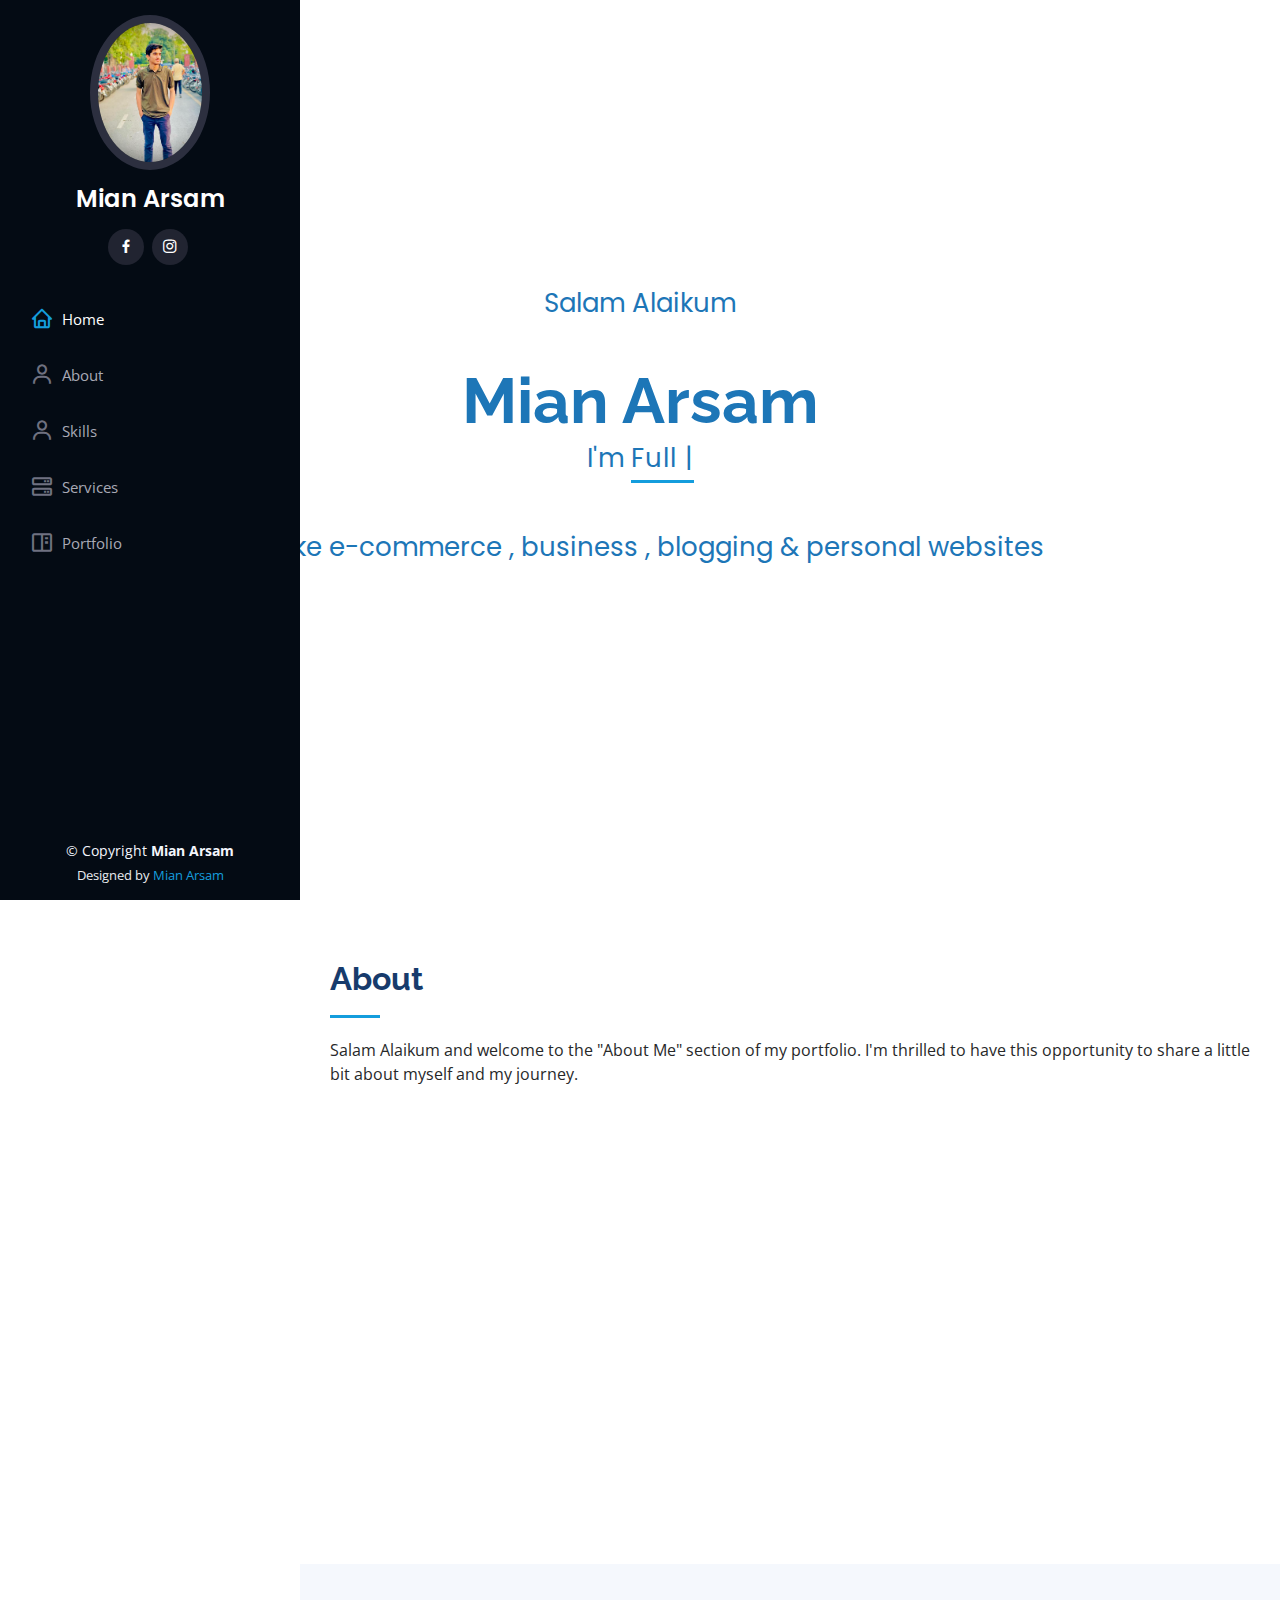
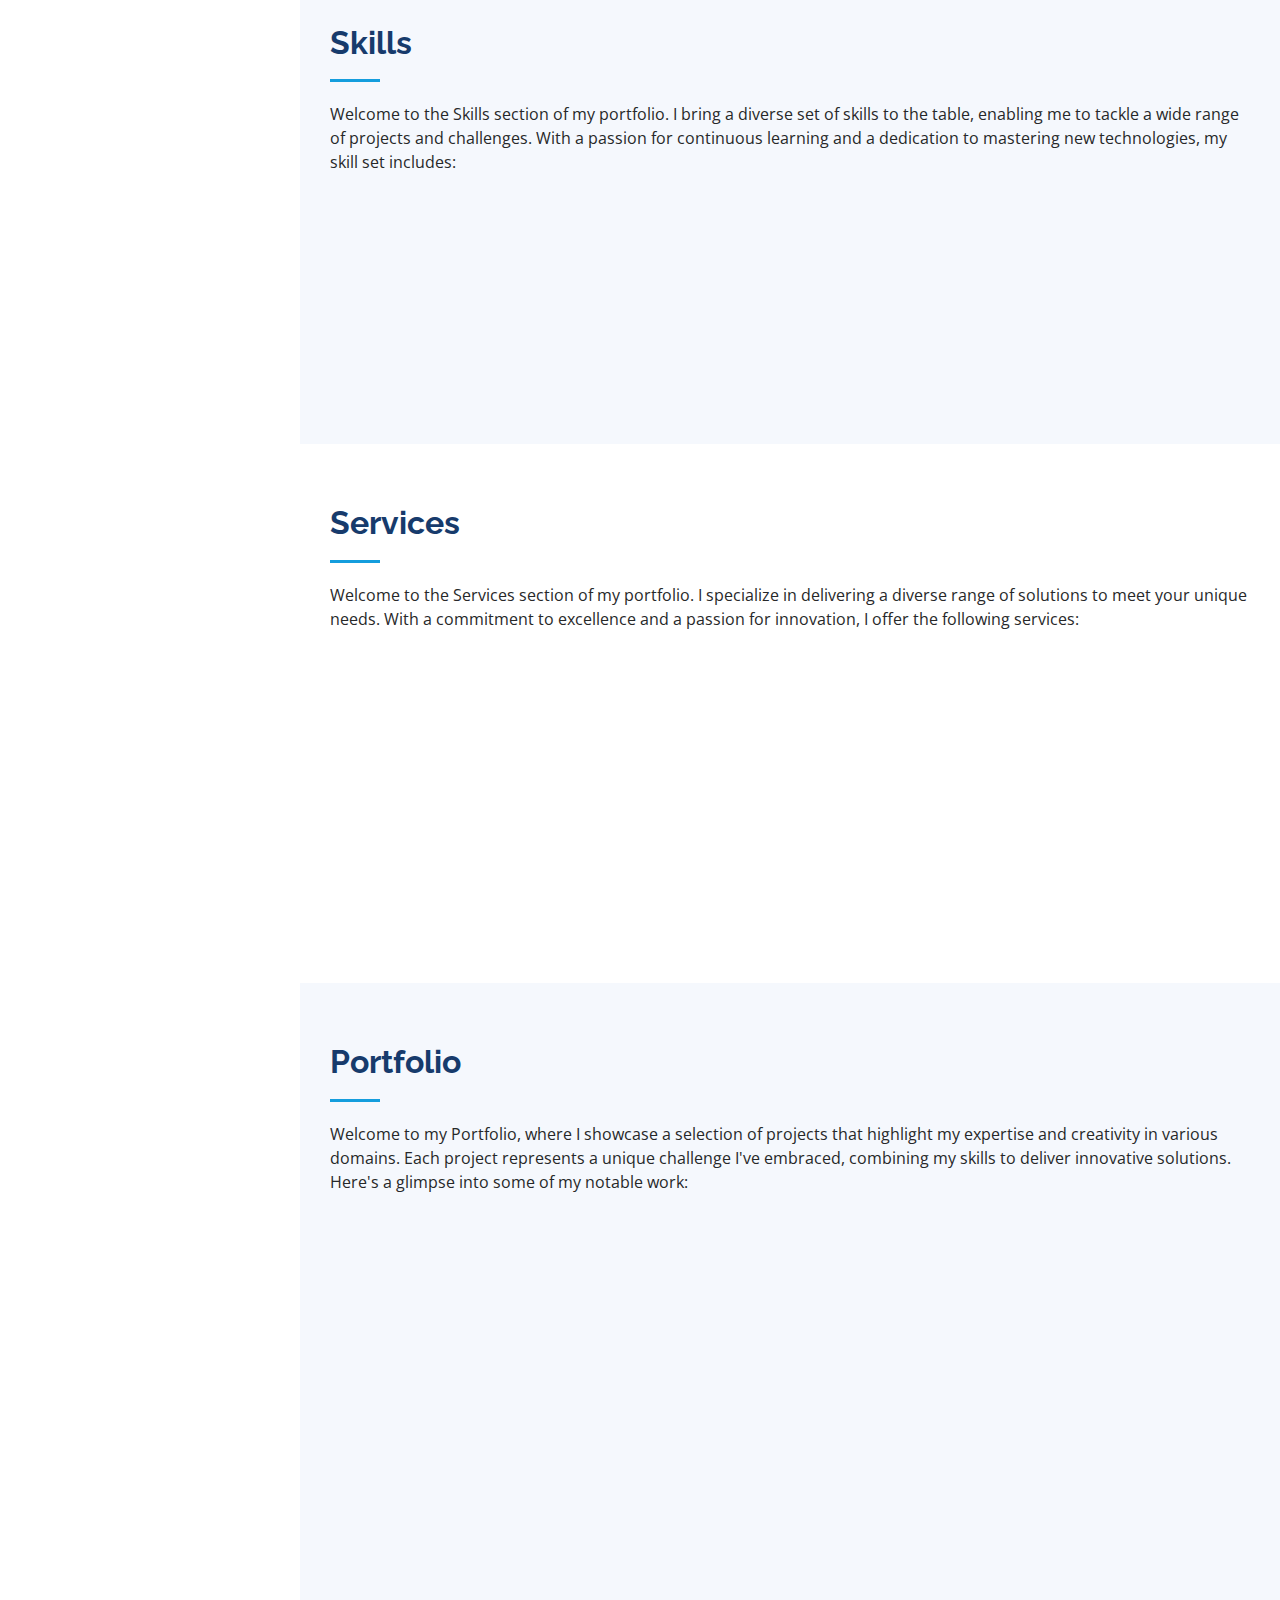
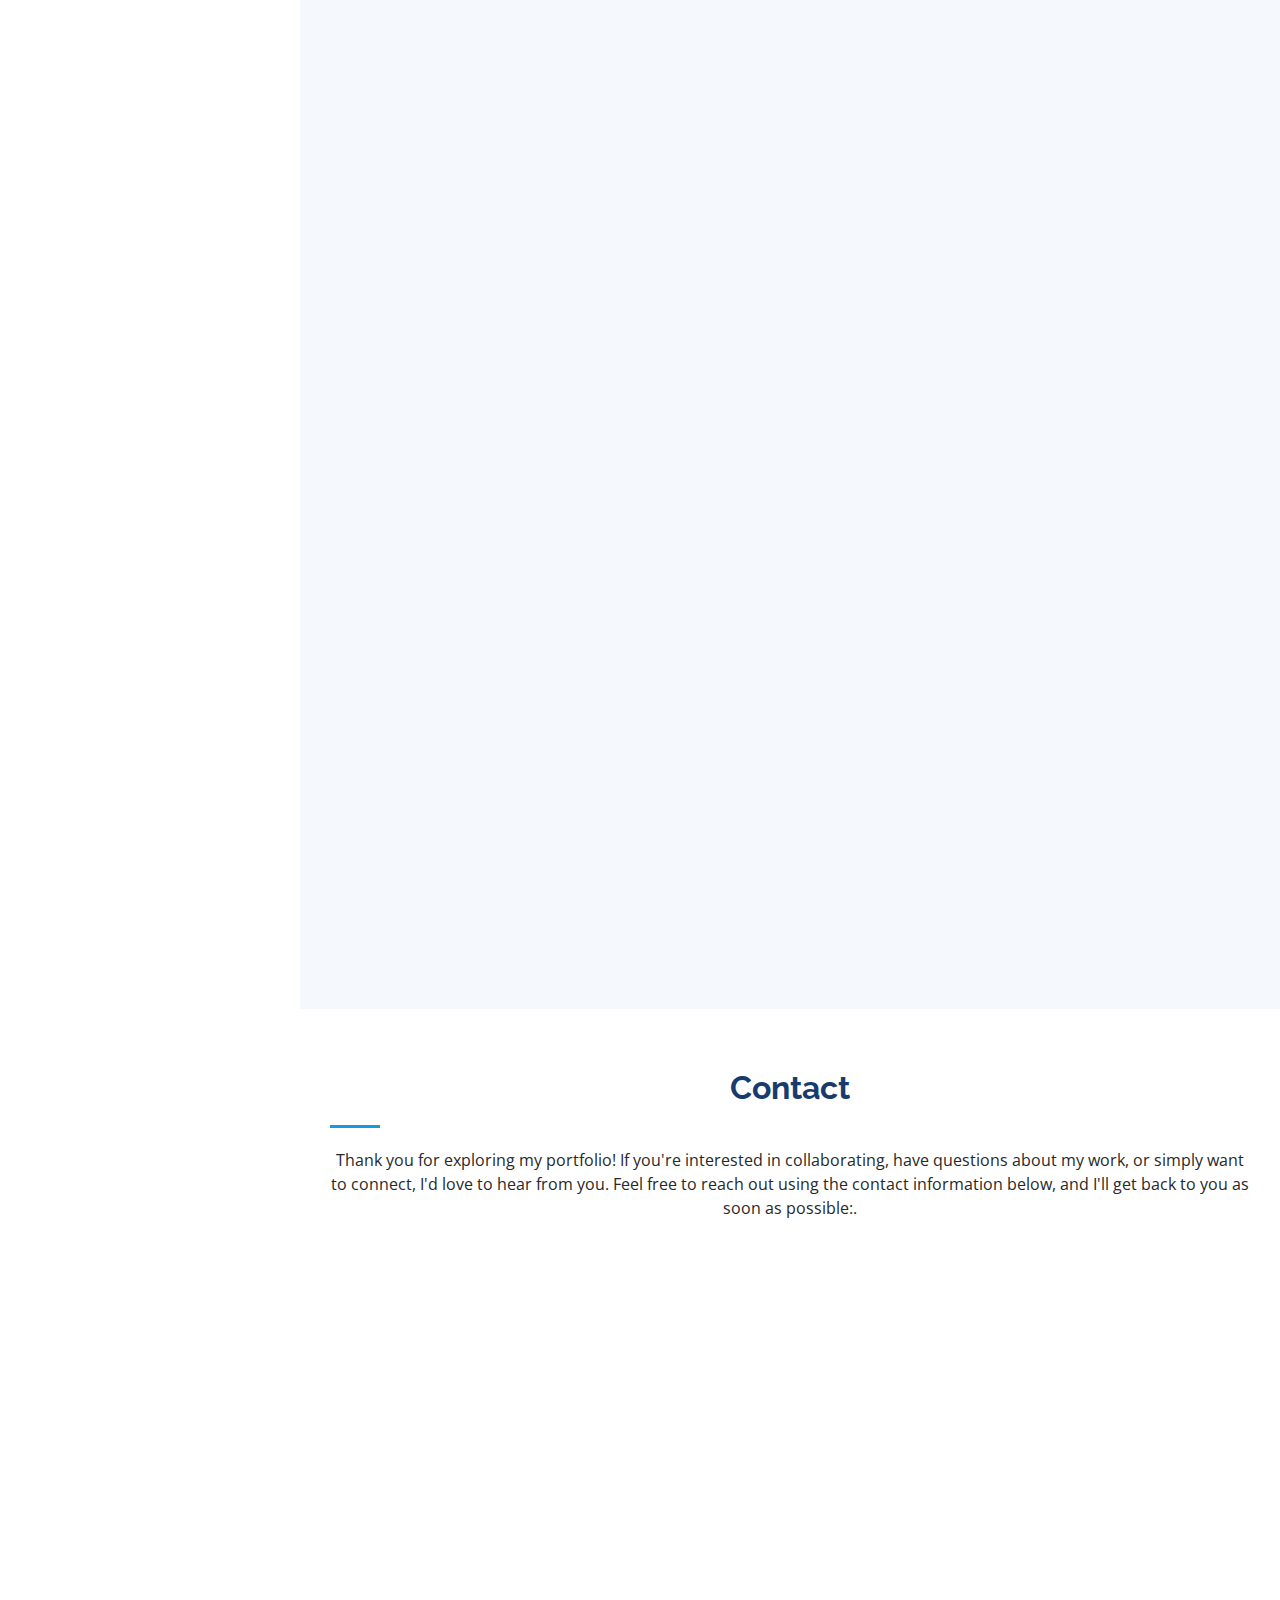
==== index.html @ 3e0bdbb4 "w" ====
<!DOCTYPE html>
<html lang="en">

<head>
  <meta charset="utf-8">
  <meta content="width=device-width, initial-scale=1.0" name="viewport">

  <title>Mian Arsam Portfolio - Index</title>
  <meta content="" name="description">
  <meta content="" name="keywords">

  <!-- Favicons -->
  <link href="assets/img/i.jpg" rel="icon">
  <link href="assets/img/i.jpg" rel="apple-touch-icon">

  <!-- Google Fonts -->
  <link
    href="https://fonts.googleapis.com/css?family=Open+Sans:300,300i,400,400i,600,600i,700,700i|Raleway:300,300i,400,400i,500,500i,600,600i,700,700i|Poppins:300,300i,400,400i,500,500i,600,600i,700,700i"
    rel="stylesheet">

  <!-- Vendor CSS Files -->
  <link href="assets/vendor/aos/aos.css" rel="stylesheet">
  <link href="assets/vendor/bootstrap/css/bootstrap.min.css" rel="stylesheet">
  <link href="assets/vendor/bootstrap-icons/bootstrap-icons.css" rel="stylesheet">
  <link href="assets/vendor/boxicons/css/boxicons.min.css" rel="stylesheet">
  <link href="assets/vendor/glightbox/css/glightbox.min.css" rel="stylesheet">
  <link href="assets/vendor/swiper/swiper-bundle.min.css" rel="stylesheet">

  <!-- Template Main CSS File -->
  <link href="assets/css/style.css" rel="stylesheet">

  <!-- =======================================================
  * Template Name: iPortfolio
  * Updated: Jul 27 2023 with Bootstrap v5.3.1
  * Template URL: https://bootstrapmade.com/iportfolio-bootstrap-portfolio-websites-template/
  * Author: BootstrapMade.com
  * License: https://bootstrapmade.com/license/
  ======================================================== -->
</head>

<body>

  <!-- ======= Mobile nav toggle button ======= -->
  <i class="bi bi-list mobile-nav-toggle d-xl-none"></i>

  <!-- ======= Header ======= -->
  <header id="header">
    <div class="d-flex flex-column">

      <div class="profile">
        <img src="assets/img/343409469_531006122334644_5289574815251232848_n.jpg" alt=""
          class="img-fluid rounded-circle">
        <h1 class="text-light"><a href="index.html">Mian Arsam</a></h1>
        <div class="social-links mt-3 text-center">

          <a href="https://www.facebook.com/arsam.rasheed.16" target="_blank" class="facebook"><i
              class="bx bxl-facebook"></i></a>
          <a href="https://www.instagram.com/mian._.arsam._.rasheed/" target="_blank" class="instagram"><i
              class="bx bxl-instagram"></i></a>

        </div>
      </div>

      <nav id="navbar" class="nav-menu navbar">
        <ul>
          <li><a href="#hero" class="nav-link scrollto active"><i class="bx bx-home"></i> <span>Home</span></a></li>
          <li><a href="#about" class="nav-link scrollto"><i class="bx bx-user"></i> <span>About</span></a></li>
          <li><a href="#skills" class="nav-link scrollto"><i class="bx bx-user"></i> <span>Skills</span></a></li>
          <li><a href="#services" class="nav-link scrollto"><i class="bx bx-server"></i> <span>Services</span></a></li>
          <li><a href="#portfolio" class="nav-link scrollto"><i class="bx bx-book-content"></i>
              <span>Portfolio</span></a></li>
            
      
        </ul>
      </nav><!-- .nav-menu -->
    </div>
  </header><!-- End Header -->

  <!-- ======= Hero Section ======= -->
  <section id="hero" class="d-flex flex-column justify-content-center align-items-center">
    <div class="hero-container" data-aos="fade-in">
      <p class="text-center">Salam Alaikum</p>
      <h1 class="text-center">Mian Arsam</h1>
      <p class="text-center">I'm <span class="typed text-center"
          data-typed-items="Full Stack Web Developer  Web Designer And Logo/Banner Designer"></span></p>
      <p class="text-center "> I make e-commerce , business , blogging & personal websites</p>

    </div>
  </section><!-- End Hero -->

  <main id="main">

    <!-- ======= About Section ======= -->
    <section id="about" class="about">
      <div class="container">

        <div class="section-title">
          <h2>About</h2>
          <p>
            Salam Alaikum and welcome to the "About Me" section of my portfolio. I'm thrilled to have this opportunity
            to share
            a little bit about myself and my journey.
          </p>

        </div>

        <div class="row">
          <div class="col-lg-4" data-aos="fade-right">
            <img src="assets/img/343409469_531006122334644_5289574815251232848_n.jpg" class="img-fluid" alt="">
          </div>
          <div class="col-lg-8 pt-4 pt-lg-0 content" data-aos="fade-left">
            <h3 class="text-center">My Name is Mian Arsam Rasheed I'm Full Stack Web Developer Web Designer &amp; Logo
              Maker
            </h3>
            <p class="fst-italic text-center">

            </p>
            <div class="row">
              <div class="col-lg-6">
                <ul class="text-center my-5">
                  <li><i class="bi bi-chevron-right"></i> <strong>Birthday:</strong> <span>24 December 2006</span></li>

                  <li><i class="bi bi-chevron-right"></i> <strong>Phone:</strong> <span>+92 3240406963</span></li>
                  <li><i class="bi bi-chevron-right"></i> <strong>City:</strong> <span>Lahore,Pakistan</span></li>
                </ul>
              </div>
              <div class="col-lg-6">
                <ul class="text-center my-5">
                  <li><i class="bi bi-chevron-right"></i> <strong>Age:</strong> <span>16</span></li>
                  <li><i class="bi bi-chevron-right"></i> <strong>Working At:</strong> <span>Fiver,upwork</span></li>
                  <li><i class="bi bi-chevron-right"></i> <strong>Email:</strong> <span>mianarsam13@gmail.com</span>
                  </li>
                  <li><i class="bi bi-chevron-right"></i> <strong>Freelance:</strong> <span>Available</span></li>
                </ul>
              </div>
            </div>

            <a href="https://wa.me/+923240406963?text=Arsam%20i%20want%20to%20hire%20you" target="_blank"> <button
                type="button" class="btn btn-success">Hire Me Now!</button></a>
          </div>
        </div>

      </div>
    </section><!-- end About Section -->

    <!-- ======= Facts Section ======= -->

    <!-- ======= Skills Section ======= -->
    <section id="skills" class="skills section-bg">
      <div class="container">

        <div class="section-title">
          <h2>Skills</h2>
          <p>Welcome to the Skills section of my portfolio. I bring a diverse set of skills to the table, enabling me to
            tackle a wide range of projects and challenges. With a passion for continuous learning and a dedication to
            mastering new technologies, my skill set includes:</p>

        </div>

        <div class="row skills-content">

          <div class="col-lg-6" data-aos="fade-up">

            <div class="progress">
              <span class="skill">HTML <i class="val">100%</i></span>
              <div class="progress-bar-wrap">
                <div class="progress-bar" role="progressbar" aria-valuenow="100" aria-valuemin="0" aria-valuemax="100">
                </div>
              </div>
            </div>

            <div class="progress">
              <span class="skill">CSS <i class="val">80%</i></span>
              <div class="progress-bar-wrap">
                <div class="progress-bar" role="progressbar" aria-valuenow="80" aria-valuemin="0" aria-valuemax="100">
                </div>
              </div>
            </div>

            <div class="progress">
              <span class="skill">JavaScript <i class="val">50%</i></span>
              <div class="progress-bar-wrap">
                <div class="progress-bar" role="progressbar" aria-valuenow="50" aria-valuemin="0" aria-valuemax="100">
                </div>
              </div>
            </div>

          </div>

          <div class="col-lg-6" data-aos="fade-up" data-aos-delay="100">

            <div class="progress">
              <span class="skill">PHP <i class="val">75%</i></span>
              <div class="progress-bar-wrap">
                <div class="progress-bar" role="progressbar" aria-valuenow="75" aria-valuemin="0" aria-valuemax="100">
                </div>
              </div>
            </div>

            <div class="progress">
              <span class="skill">WordPress <i class="val"> 90% </i></span>
              <div class="progress-bar-wrap">
                <div class="progress-bar" role="progressbar" aria-valuenow="90" aria-valuemin="0" aria-valuemax="100">
                </div>
              </div>
            </div>

            <div class="progress">
              <span class="skill">Canva <i class="val">100%</i></span>
              <div class="progress-bar-wrap">
                <div class="progress-bar" role="progressbar" aria-valuenow="100" aria-valuemin="0" aria-valuemax="100">
                </div>
              </div>
            </div>

          </div>

        </div>

      </div>
    </section><!-- End Skills Section -->

    <!-- ======= Services Section ======= -->
    <section id="services" class="services">
      <div class="container">

        <div class="section-title">
          <h2>Services</h2>
          <p>Welcome to the Services section of my portfolio. I specialize in delivering a diverse range of solutions to
            meet your unique needs. With a commitment to excellence and a passion for innovation, I offer the following
            services:</p>
        </div>

        <div class="row">
          <div class="col-lg-4 col-md-6 icon-box" data-aos="fade-up">
            <div class="icon"><i class="bi bi-pc-display-horizontal"></i></div>
            <h4 class="title"><a href="#portfolio">Full Stack Web development</a></h4>

            <p class="description">I build both the front end and the back end of a website</p>

          </div>
          <div class="col-lg-4 col-md-6 icon-box" data-aos="fade-up" data-aos-delay="100">
            <div class="icon"><i class="bi bi-columns-gap"></i></div>
            <h4 class="title"><a href="#portfolio">Web Designs</a></h4>
            <p class="description">Links of my recents projects are given below</p>
          </div>
          <div class="col-lg-4 col-md-6 icon-box" data-aos="fade-up" data-aos-delay="200">
            <div class="icon"><i class="bi bi-tablet"></i></div>
            <h4 class="title"><a href="#portfolio">Responsive Designs</a></h4>
            <p class="description">All of my projects are compatible with every device</p>
          </div>
          <div class="col-lg-4 col-md-6 icon-box" data-aos="fade-up" data-aos-delay="300">
            <div class="icon"><i class="bi bi-building-down"></i></div>
            <h4 class="title"><a href="#portfolio">Personal web pages</a></h4>
            <p class="description">I make highly attractive portfolios/p>
          </div>
          <div class="col-lg-4 col-md-6 icon-box" data-aos="fade-up" data-aos-delay="400">
            <div class="icon"><i class="bi bi-brightness-high"></i></div>
            <h4 class="title"><a href="#portfolio">Logo And Banner</a></h4>
            <p class="description">I make logos and banners with the help of canva</p>
          </div>
          <div class="col-lg-4 col-md-6 icon-box" data-aos="fade-up" data-aos-delay="500">
            <div class="icon"><i class="bi bi-calendar4-week"></i></div>
            <h4 class="title"><a href="#portfolio">Photo Editing</a></h4>

            <p class="description">I can also eidt photos</p>


          </div>
        </div>

      </div>
    </section><!-- End Services Section -->


    <!-- ======= Portfolio Section ======= -->
    <section id="portfolio" class="portfolio section-bg">
      <div class="container">

        <div class="section-title">
          <h2>Portfolio</h2>
          <p>Welcome to my Portfolio, where I showcase a selection of projects that highlight my expertise and
            creativity in various domains. Each project represents a unique challenge I've embraced, combining my skills
            to deliver innovative solutions. Here's a glimpse into some of my notable work:</p>
        </div>

        <div class="row" data-aos="fade-up">
          <div class="col-lg-12 d-flex justify-content-center">
            <ul id="portfolio-flters">
              <li data-filter="*" class="filter-active">All</li>

              
             


              <li data-filter=".filter-web">Web</li>
              <li data-filter=".filter-app">Banner</li>
              <li data-filter=".filter-card">Logo</li>
              
            </ul>
          </div>
        </div>

        <div class="row portfolio-container" data-aos="fade-up" data-aos-delay="100">



          <div class="col-lg-4 col-md-6 portfolio-item filter-web">
            <div class="portfolio-wrap">
              <img src="assets/img/gh.PNG" class="img-fluid" alt="">
              <div class="portfolio-links">
                <a href="assets/img/gh.PNG" data-gallery="portfolioGallery" class="portfolio-lightbox"
                  title="buisness-web"><i class="bx bx-plus"></i></a>
                <a href="https://mianarsam.github.io/buisness-web/" title="More Details"><i class="bx bx-link"></i></a>
              </div>
            </div>
          </div>


          <div class="col-lg-4 col-md-6 portfolio-item filter-web">
            <div class="portfolio-wrap">
              <img src="assets/img/ws.PNG" class="img-fluid" alt="">
              <div class="portfolio-links">
                <a href="assets/img/ws.PNG" data-gallery="portfolioGallery" class="portfolio-lightbox"
                  title="estate-egency-web "><i class="bx bx-plus"></i></a>
                <a href="https://mianarsam.github.io/estate-egency-web/index.html" title="More Details"><i
                    class="bx bx-link"></i></a>
              </div>
            </div>
          </div>
          <div class="col-lg-4 col-md-6 portfolio-item filter-web">
            <div class="portfolio-wrap">
              <img src="assets/img/pot.PNG" class="img-fluid" alt="">
              <div class="portfolio-links">
                <a href="assets/img/pot.PNG" data-gallery="portfolioGallery" class="portfolio-lightbox"
                  title="Personal Web "><i class="bx bx-plus"></i></a>
                <a href="https://mianarsam.github.io/Personal-web/" title="More Details"><i class="bx bx-link"></i></a>
              </div>
            </div>
          </div>

          <div class="col-lg-4 col-md-6 portfolio-item filter-web">
            <div class="portfolio-wrap">
              <img src="assets/img/kdcs.PNG" class="img-fluid" alt="">
              <div class="portfolio-links">
                <a href="assets/img/kdcs.PNG" data-gallery="portfolioGallery" class="portfolio-lightbox"
                  title="Cannon Pharmacy Web"><i class="bx bx-plus"></i></a>
                <a href="https://mianarsam.github.io/cannnonpharmacy/" title="More Details"><i
                    class="bx bx-link"></i></a>
              </div>
            </div>
          </div>

          <div class="col-lg-4 col-md-6 portfolio-item filter-web">
            <div class="portfolio-wrap">
              <img src="assets/img/portfolio/Capture.PNG" class="img-fluid" alt="">
              <div class="portfolio-links">
                <a href="assets/img/portfolio/Capture.PNG" data-gallery="portfolioGallery" class="portfolio-lightbox"
                  title="Miancorder Web"><i class="bx bx-plus"></i></a>
                <a href="https://mianarsam.github.io/miancorderbootstap/index.html" title="More Details"><i
                    class="bx bx-link"></i></a>
              </div>
            </div>
          </div>
     

          <div class="col-lg-4 col-md-6 portfolio-item filter-app">
            <div class="portfolio-wrap">
              <img src="assets/img/io.PNG" class="img-fluid" alt="">
              <div class="portfolio-links">
                <a href="assets/img/io.PNG" data-gallery="portfolioGallery" class="portfolio-lightbox"
                  title="Banner"><i class="bx bx-plus"></i></a>
                <a href="" title="More Details"><i
                    class="bx bx-link"></i></a>
              </div>
            </div>
          </div>

          <div class="col-lg-4 col-md-6 portfolio-item filter-app">
            <div class="portfolio-wrap">
              <img src="assets/img/1.png" class="img-fluid" alt="">
              <div class="portfolio-links">
                <a href="assets/img/1.png" data-gallery="portfolioGallery" class="portfolio-lightbox"
                  title="Banner"><i class="bx bx-plus"></i></a>
                <a href="" title="More Details"><i
                    class="bx bx-link"></i></a>
              </div>
            </div>
          </div>


          <div class="col-lg-4 col-md-6 portfolio-item filter-app">
            <div class="portfolio-wrap">
              <img src="assets/img/2.png" class="img-fluid" alt="">
              <div class="portfolio-links">
                <a href="assets/img/2.png" data-gallery="portfolioGallery" class="portfolio-lightbox"
                  title="Banner"><i class="bx bx-plus"></i></a>
                <a href="" title="More Details"><i
                    class="bx bx-link"></i></a>
              </div>
            </div>
          </div>

          <div class="col-lg-4 col-md-6 portfolio-item filter-app">
            <div class="portfolio-wrap">
              <img src="assets/img/ghj.PNG" class="img-fluid" alt="">
              <div class="portfolio-links">
                <a href="assets/img/ghj.PNG" data-gallery="portfolioGallery" class="portfolio-lightbox"
                  title="Banner"><i class="bx bx-plus"></i></a>
                <a href="" title="More Details"><i
                    class="bx bx-link"></i></a>
              </div>
            </div>
          </div>


          <div class="col-lg-4 col-md-6 portfolio-item filter-app">
            <div class="portfolio-wrap">
              <img src="assets/img/BJANS JEWELERY.png" class="img-fluid" alt="">
              <div class="portfolio-links">
                <a href="assets/img/BJANS JEWELERY.png" data-gallery="portfolioGallery" class="portfolio-lightbox"
                  title="Banner"><i class="bx bx-plus"></i></a>
                <a href="" title="More Details"><i
                    class="bx bx-link"></i></a>
              </div>
            </div>
          </div>

          <div class="col-lg-4 col-md-6 portfolio-item filter-app">
            <div class="portfolio-wrap">
              <img src="assets/img/Untitled design (2).png" class="img-fluid" alt="">
              <div class="portfolio-links">
                <a href="assets/img/Untitled design (2).png" data-gallery="portfolioGallery" class="portfolio-lightbox"
                  title="Banner"><i class="bx bx-plus"></i></a>
                <a href="" title="More Details"><i
                    class="bx bx-link"></i></a>
              </div>
            </div>
          </div>

          <div class="col-lg-4 col-md-6 portfolio-item filter-card">
            <div class="portfolio-wrap">
              <img src="assets/img/on.png" class="img-fluid" alt="">
              <div class="portfolio-links">
                <a href="assets/img/on.png" data-gallery="portfolioGallery" class="portfolio-lightbox"
                  title="Cannon Pharmacy"><i class="bx bx-plus"></i></a>
                <a href="" title="More Details"><i
                    class="bx bx-link"></i></a>
              </div>
            </div>
          </div>

          <div class="col-lg-4 col-md-6 portfolio-item filter-card">
            <div class="portfolio-wrap">
              <img src="assets/img/Untitled design (3).png" class="img-fluid" alt="">
              <div class="portfolio-links">
                <a href="assets/img/Untitled design (3).png" data-gallery="portfolioGallery" class="portfolio-lightbox"
                  title="logo"><i class="bx bx-plus"></i></a>
                <a href="" title="More Details"><i
                    class="bx bx-link"></i></a>
              </div>
            </div>
          </div>
  
          <div class="col-lg-4 col-md-6 portfolio-item filter-card">
            <div class="portfolio-wrap">
              <img src="assets/img/i.jpg" class="img-fluid" alt="">
              <div class="portfolio-links">
                <a href="assets/img/i.jpg" data-gallery="portfolioGallery" class="portfolio-lightbox"
                  title="logo"><i class="bx bx-plus"></i></a>
                <a href="" title="More Details"><i
                    class="bx bx-link"></i></a>
              </div>
            </div>
          </div>

          <div class="col-lg-4 col-md-6 portfolio-item filter-card">
            <div class="portfolio-wrap">
              <img src="assets/img/ROYAL WATCHES AND JEWELS (1).png" class="img-fluid" alt="">
              <div class="portfolio-links">
                <a href="assets/img/ROYAL WATCHES AND JEWELS (1).png" data-gallery="portfolioGallery" class="portfolio-lightbox"
                  title="logo"><i class="bx bx-plus"></i></a>
                <a href="" title="More Details"><i
                    class="bx bx-link"></i></a>
              </div>
            </div>
          </div>

          <div class="col-lg-4 col-md-6 portfolio-item filter-card">
            <div class="portfolio-wrap">
              <img src="assets/img/ROYAL WATCHES AND JEWELS (2).png" class="img-fluid" alt="">
              <div class="portfolio-links">
                <a href="assets/img/ROYAL WATCHES AND JEWELS (2).png" data-gallery="portfolioGallery" class="portfolio-lightbox"
                  title="logo"><i class="bx bx-plus"></i></a>
                <a href="" title="More Details"><i
                    class="bx bx-link"></i></a>
              </div>
            </div>
          </div>



        </div>

      </div>
    </section><!-- End Portfolio Section -->






    <!-- ======= Contact Section ======= -->
    <section id="contact" class="contact">
      <div class="container">

        <div class="section-title">
          <h2 class="text-center">Contact</h2>
          <p class="text-center">Thank you for exploring my portfolio! If you're interested in collaborating, have
            questions about my work, or simply want to connect, I'd love to hear from you. Feel free to reach out using
            the contact information below, and I'll get back to you as soon as possible:.</p>
        </div>

        <div class="row text-center" data-aos="fade-in">

          <div class="col-lg-5 d-flex align-items-stretch text-center">
            <div class="info">
              <div class="address ">
                <i class="bi bi-chat-square-text"></i>
         
                <h4>Social</h4>
                <a href="https://www.facebook.com/arsam.rasheed.16" target="_blank"> <button
                  type="button" class="btn btn-outline-danger my-3">Facebook</button></a>
                <a href="https://www.facebook.com/arsam.rasheed.16" target="_blank"> <button
                  type="button" class="btn btn-outline-primary my-3">Instagram</button></a>
             
              </div>

              <div class="email ">
                <i class="bi bi-envelope"></i>
                <h4>Email:</h4>
                <p>mianarsam13@gmail.com</p>
              </div>

              <div class="phone ">
                <i class="bi bi-phone"></i>
                <h4>Call & Whatsapp:</h4>
                <p>+92 324 0406963</p>
              </div>

          
            </div>

          </div>



        </div>

      </div>
    </section><!-- End Contact Section -->

  </main><!-- End #main -->

  <!-- ======= Footer ======= -->
  <footer id="footer">
    <div class="container">
      <div class="copyright">
        &copy; Copyright <strong><span>Mian Arsam</span></strong>
      </div>
      <div class="credits">
        <!-- All the links in the footer should remain intact. -->
        <!-- You can delete the links only if you purchased the pro version. -->
        <!-- Licensing information: https://bootstrapmade.com/license/ -->
        <!-- Purchase the pro version with working PHP/AJAX contact form: https://bootstrapmade.com/iportfolio-bootstrap-portfolio-websites-template/ -->
        Designed by <a href="index.html">Mian Arsam</a>
      </div>
    </div>
  </footer><!-- End  Footer -->

  <a href="#" class="back-to-top d-flex align-items-center justify-content-center"><i
      class="bi bi-arrow-up-short"></i></a>

  <!-- Vendor JS Files -->
  <script src="assets/vendor/purecounter/purecounter_vanilla.js"></script>
  <script src="assets/vendor/aos/aos.js"></script>
  <script src="assets/vendor/bootstrap/js/bootstrap.bundle.min.js"></script>
  <script src="assets/vendor/glightbox/js/glightbox.min.js"></script>
  <script src="assets/vendor/isotope-layout/isotope.pkgd.min.js"></script>
  <script src="assets/vendor/swiper/swiper-bundle.min.js"></script>
  <script src="assets/vendor/typed.js/typed.umd.js"></script>
  <script src="assets/vendor/waypoints/noframework.waypoints.js"></script>
  <script src="assets/vendor/php-email-form/validate.js"></script>

  <!-- Template Main JS File -->
  <script src="assets/js/main.js"></script>

</body>

</html>
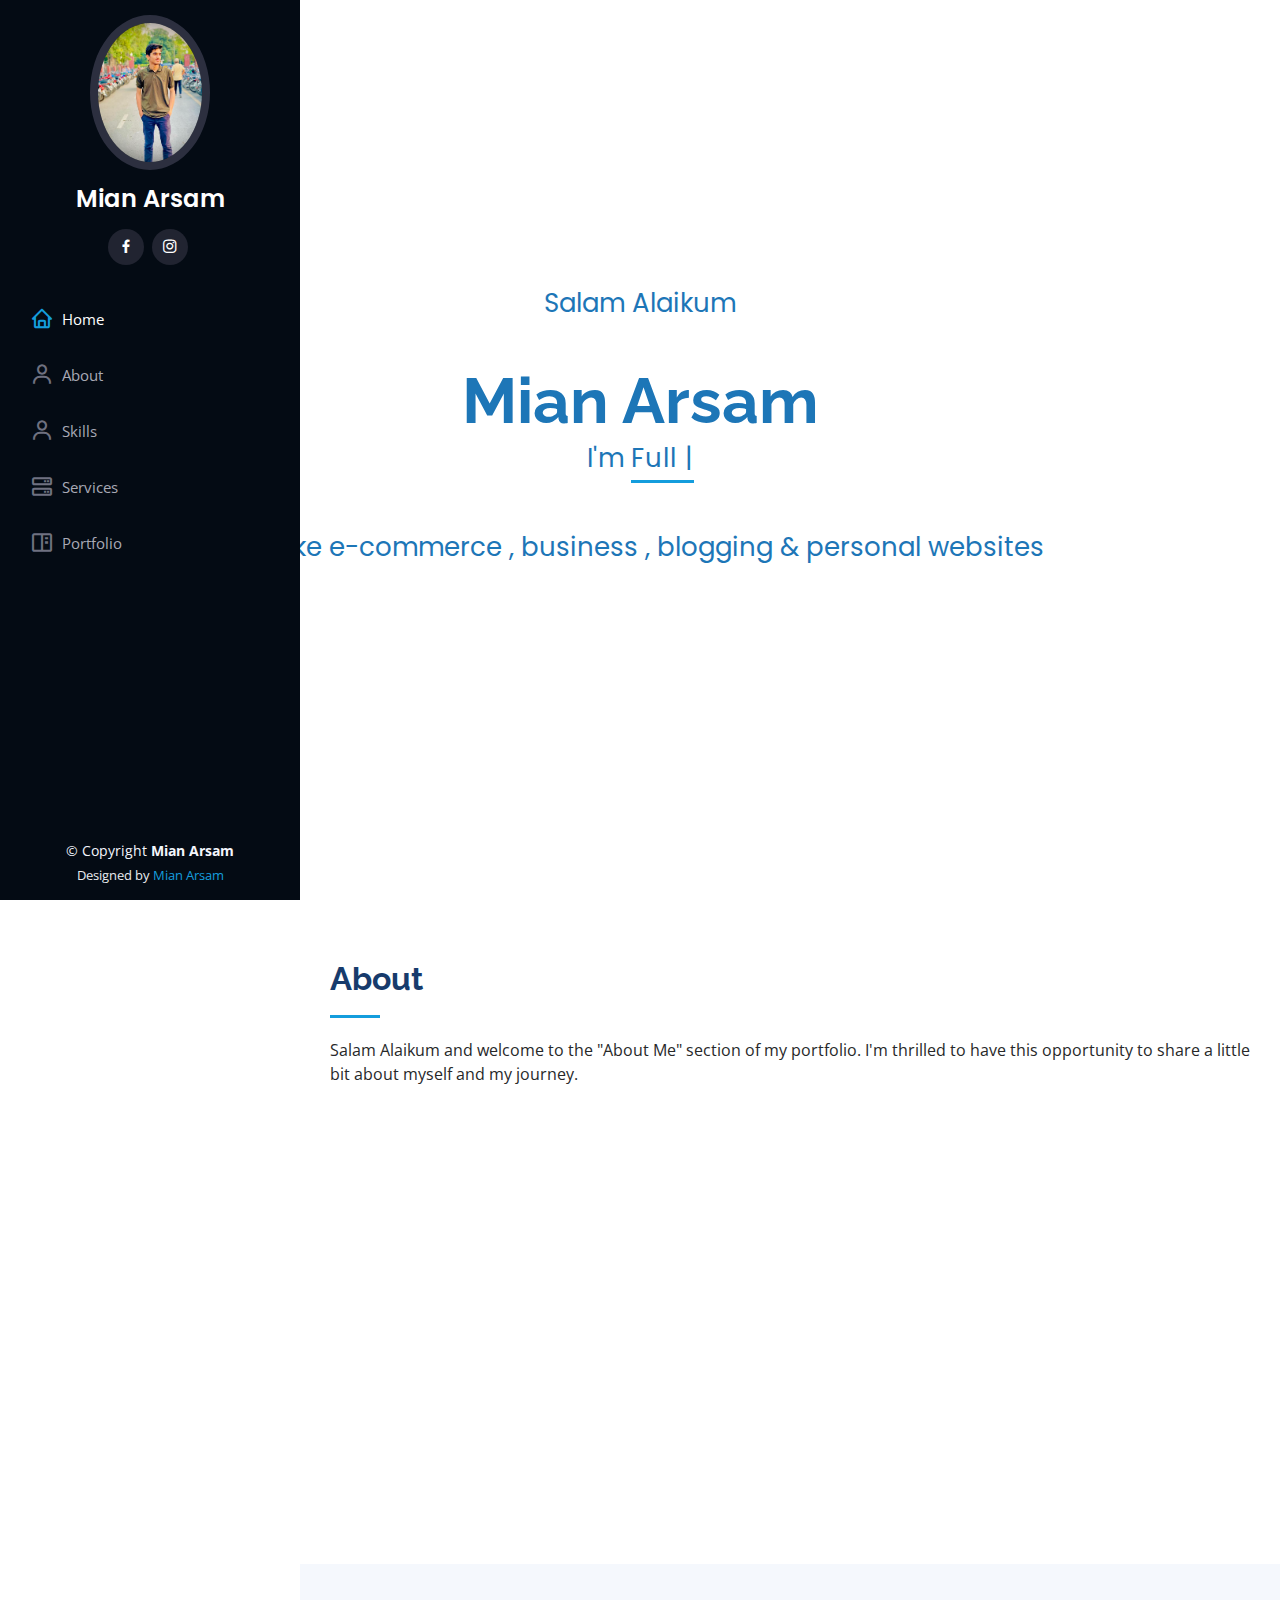
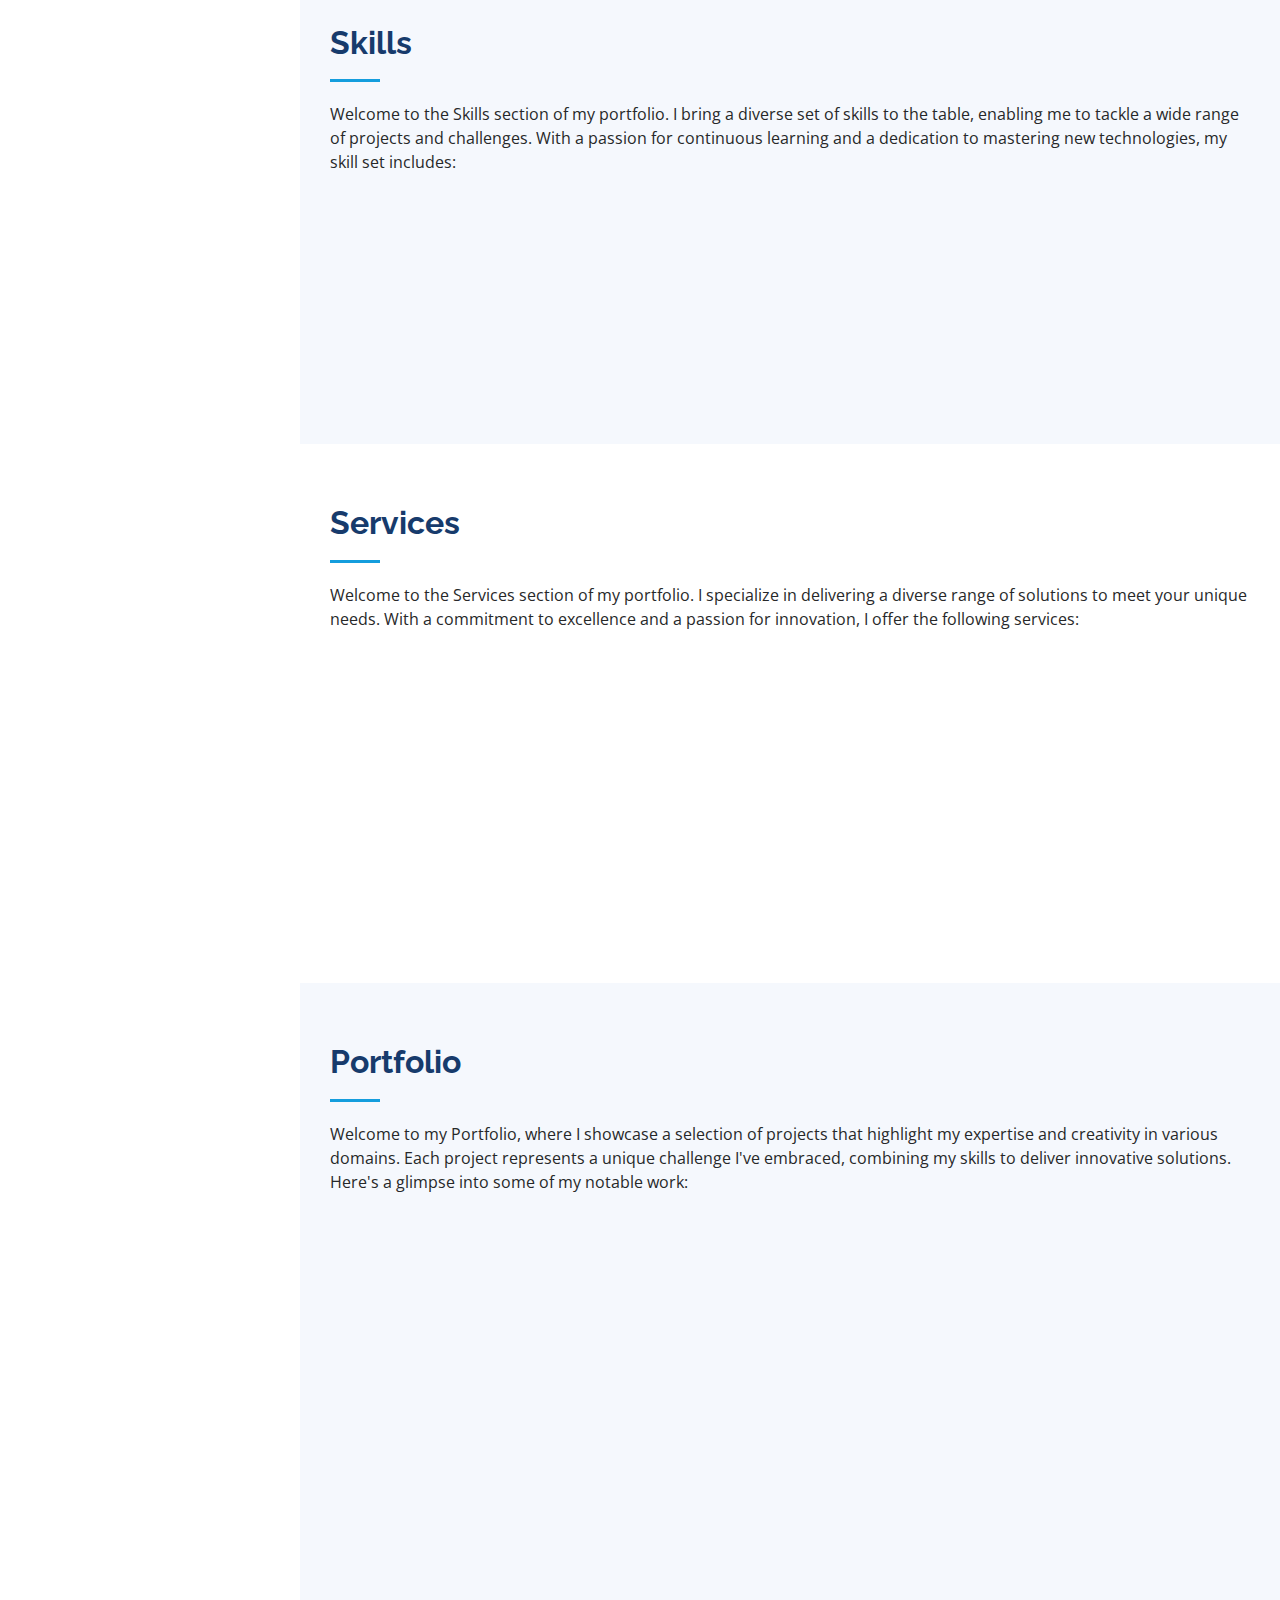
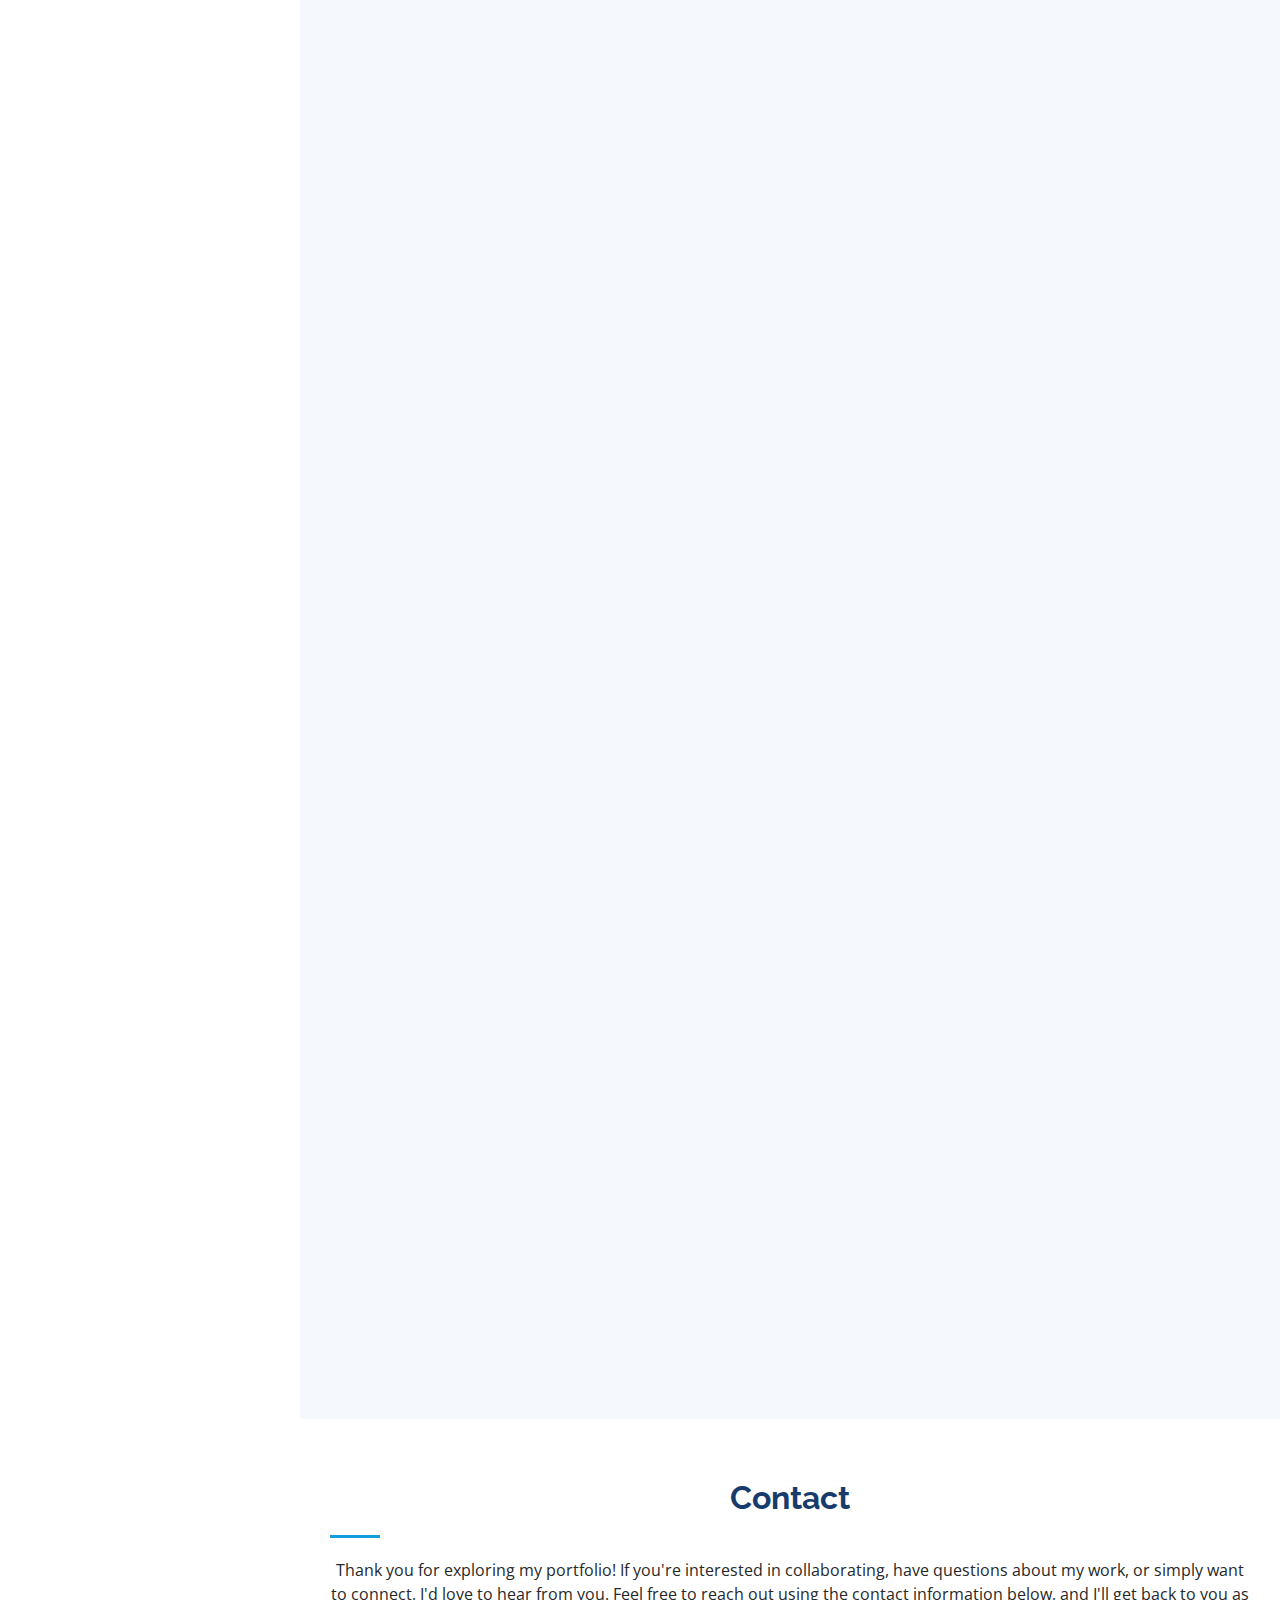
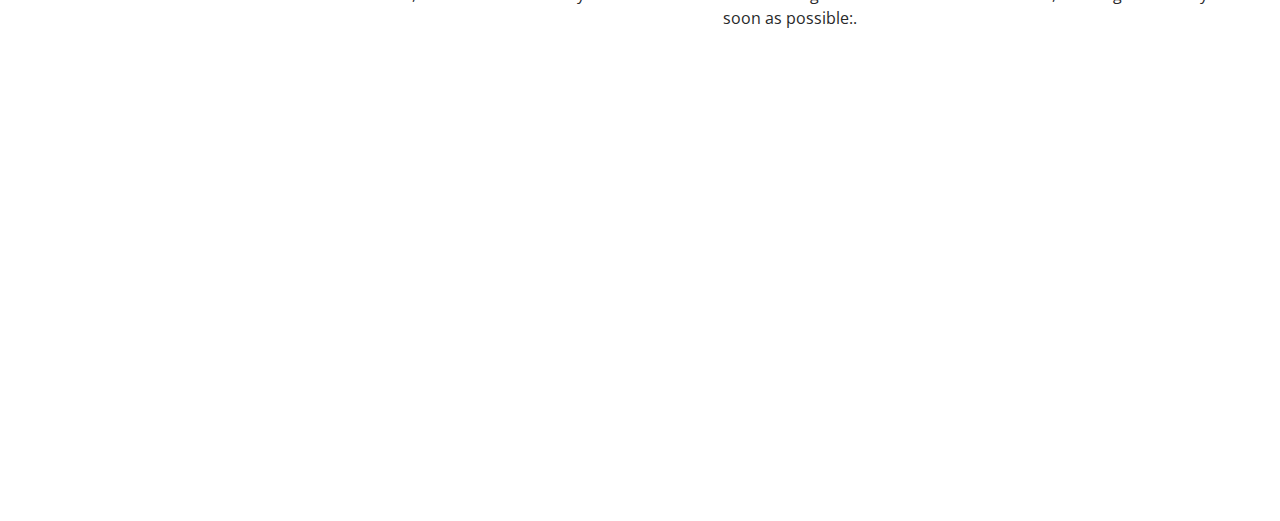
==== commit ac87323d: "s" ====
--- a/index.html
+++ b/index.html
@@ -461,6 +461,56 @@
               </div>
             </div>
           </div>
+
+          <div class="col-lg-4 col-md-6 portfolio-item filter-card">
+            <div class="portfolio-wrap">
+              <img src="assets/img/oop.PNG" class="img-fluid" alt="">
+              <div class="portfolio-links">
+                <a href="assets/img/oop.PNG" data-gallery="portfolioGallery" class="portfolio-lightbox"
+                  title="logo"><i class="bx bx-plus"></i></a>
+                <a href="" title="More Details"><i
+                    class="bx bx-link"></i></a>
+              </div>
+            </div>
+          </div>
+
+          <div class="col-lg-4 col-md-6 portfolio-item filter-card">
+            <div class="portfolio-wrap">
+              <img src="assets/img/dsa.PNG" class="img-fluid" alt="">
+              <div class="portfolio-links">
+                <a href="assets/img/dsa.PNG" data-gallery="portfolioGallery" class="portfolio-lightbox"
+                  title="logo"><i class="bx bx-plus"></i></a>
+                <a href="" title="More Details"><i
+                    class="bx bx-link"></i></a>
+              </div>
+            </div>
+          </div>
+
+          
+          <div class="col-lg-4 col-md-6 portfolio-item filter-card">
+            <div class="portfolio-wrap">
+              <img src="assets/img/hbdfhj.PNG" class="img-fluid" alt="">
+              <div class="portfolio-links">
+                <a href="assets/img/hbdfhj.PNG" data-gallery="portfolioGallery" class="portfolio-lightbox"
+                  title="logo"><i class="bx bx-plus"></i></a>
+                <a href="" title="More Details"><i
+                    class="bx bx-link"></i></a>
+              </div>
+            </div>
+          </div>
+
+          <div class="col-lg-4 col-md-6 portfolio-item filter-card">
+            <div class="portfolio-wrap">
+              <img src="assets/img/jckds.PNG" class="img-fluid" alt="">
+              <div class="portfolio-links">
+                <a href="assets/img/jckds.PNG" data-gallery="portfolioGallery" class="portfolio-lightbox"
+                  title="logo"><i class="bx bx-plus"></i></a>
+                <a href="" title="More Details"><i
+                    class="bx bx-link"></i></a>
+              </div>
+            </div>
+          </div>
+
   
           <div class="col-lg-4 col-md-6 portfolio-item filter-card">
             <div class="portfolio-wrap">
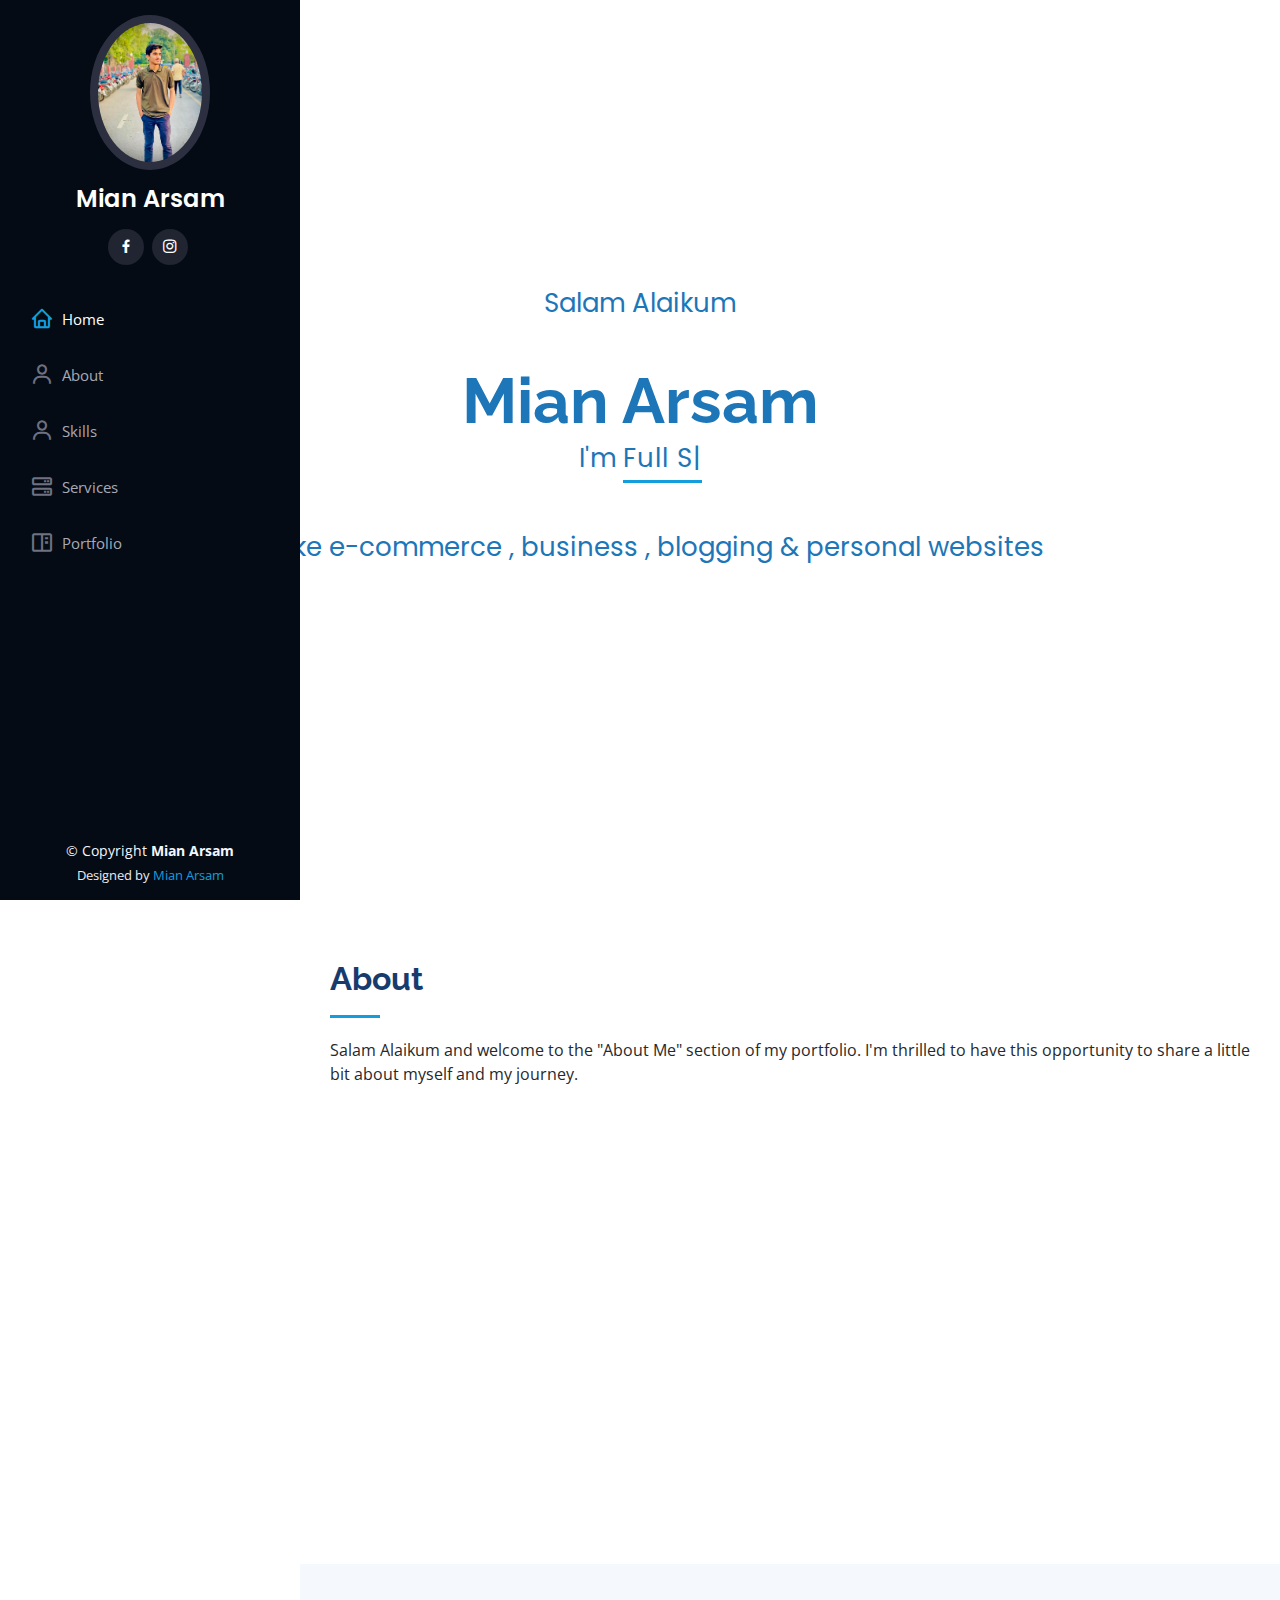
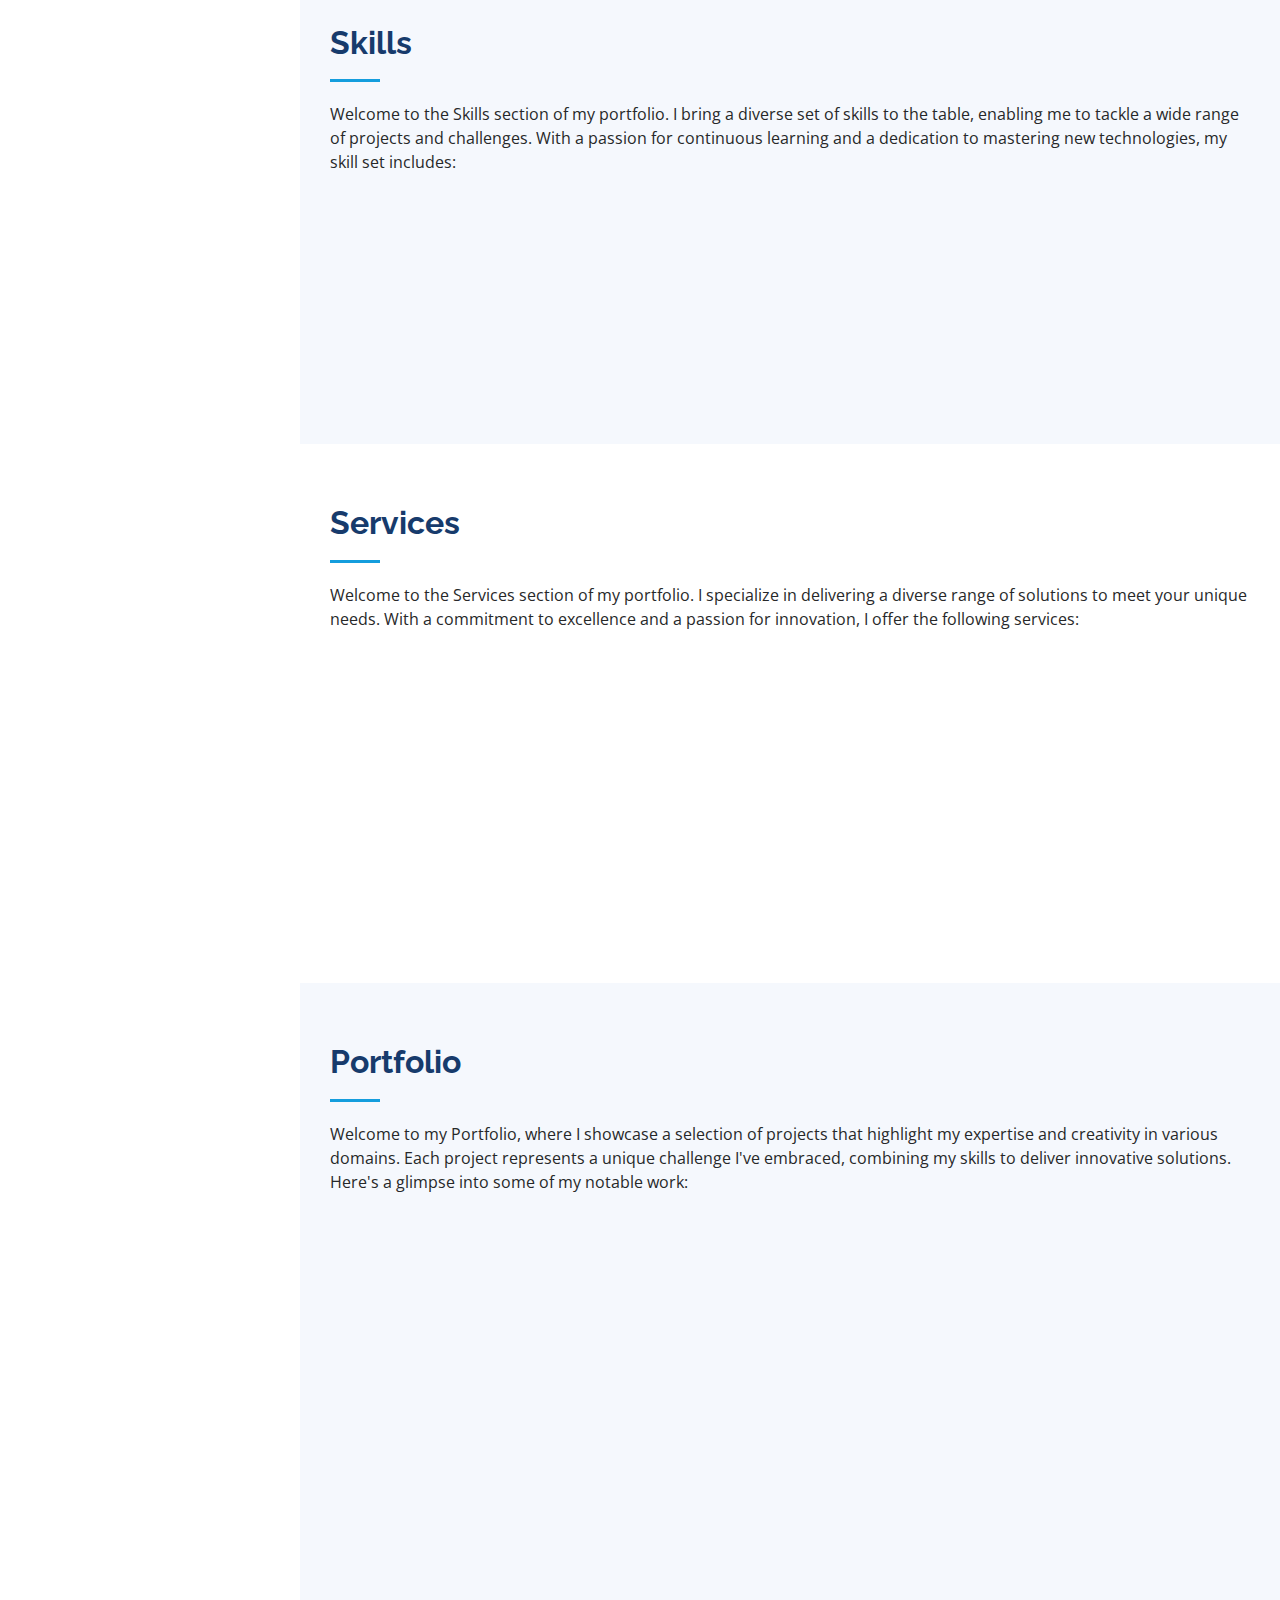
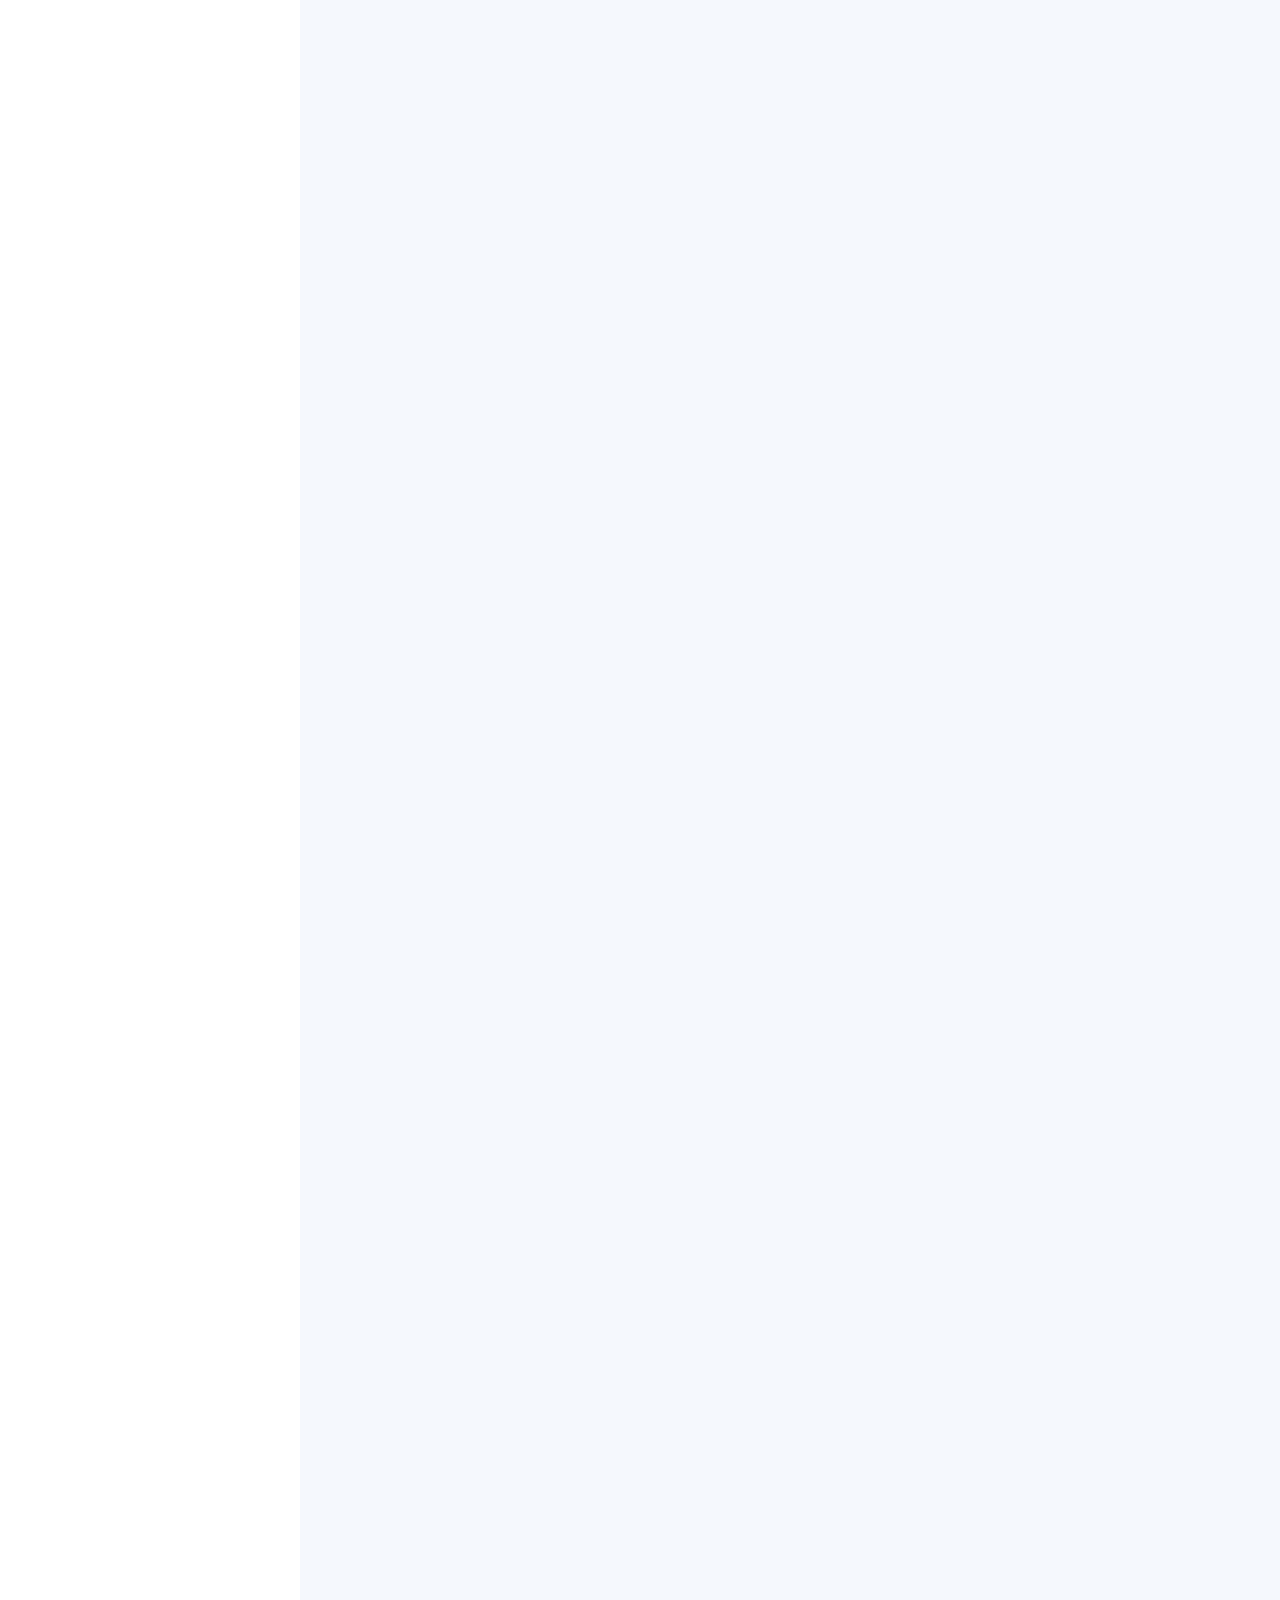
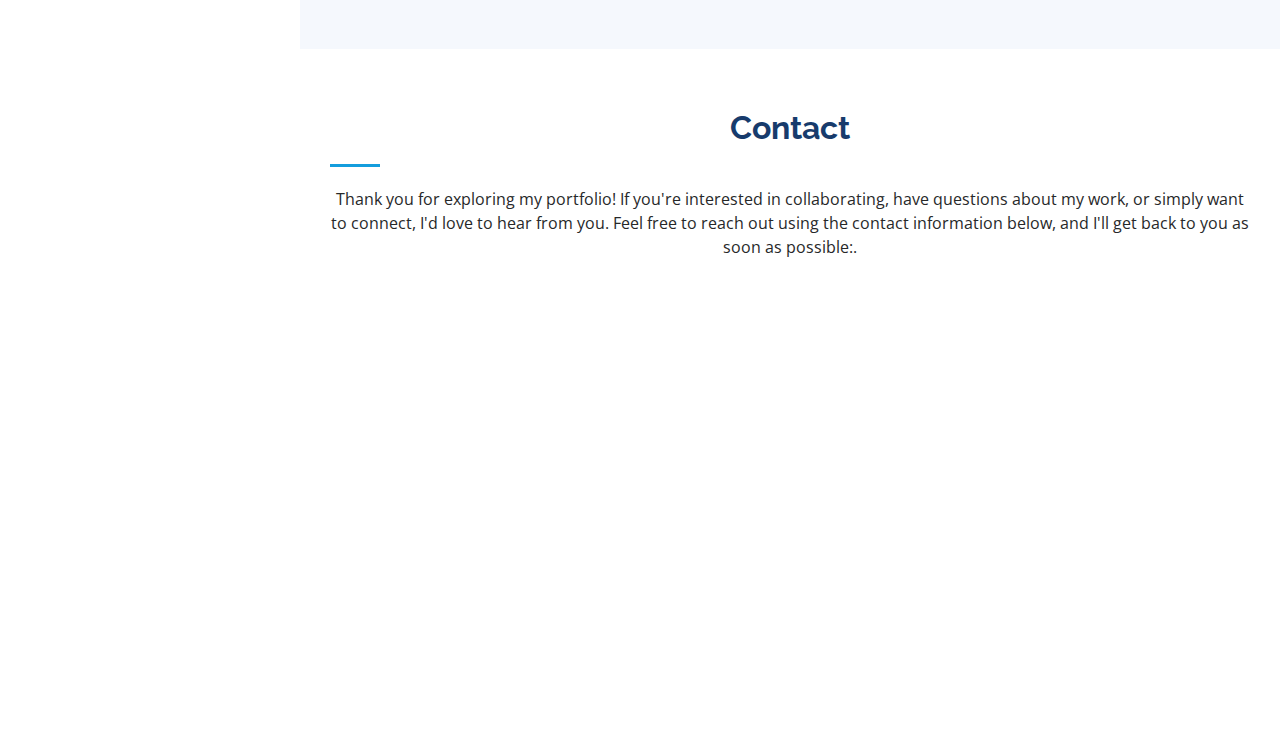
==== commit b1e0184b: "m" ====
--- a/index.html
+++ b/index.html
@@ -511,6 +511,32 @@
             </div>
           </div>
 
+
+          <div class="col-lg-4 col-md-6 portfolio-item filter-card">
+            <div class="portfolio-wrap">
+              <img src="assets/img/ko.PNG" class="img-fluid" alt="">
+              <div class="portfolio-links">
+                <a href="assets/img/ko.PNG" data-gallery="portfolioGallery" class="portfolio-lightbox"
+                  title="logo"><i class="bx bx-plus"></i></a>
+                <a href="" title="More Details"><i
+                    class="bx bx-link"></i></a>
+              </div>
+            </div>
+          </div>
+
+          <div class="col-lg-4 col-md-6 portfolio-item filter-card">
+            <div class="portfolio-wrap">
+              <img src="assets/img/kmckd.PNG" class="img-fluid" alt="">
+              <div class="portfolio-links">
+                <a href="assets/img/kmckd.PNG" data-gallery="portfolioGallery" class="portfolio-lightbox"
+                  title="logo"><i class="bx bx-plus"></i></a>
+                <a href="" title="More Details"><i
+                    class="bx bx-link"></i></a>
+              </div>
+            </div>
+          </div>
+
+
   
           <div class="col-lg-4 col-md-6 portfolio-item filter-card">
             <div class="portfolio-wrap">
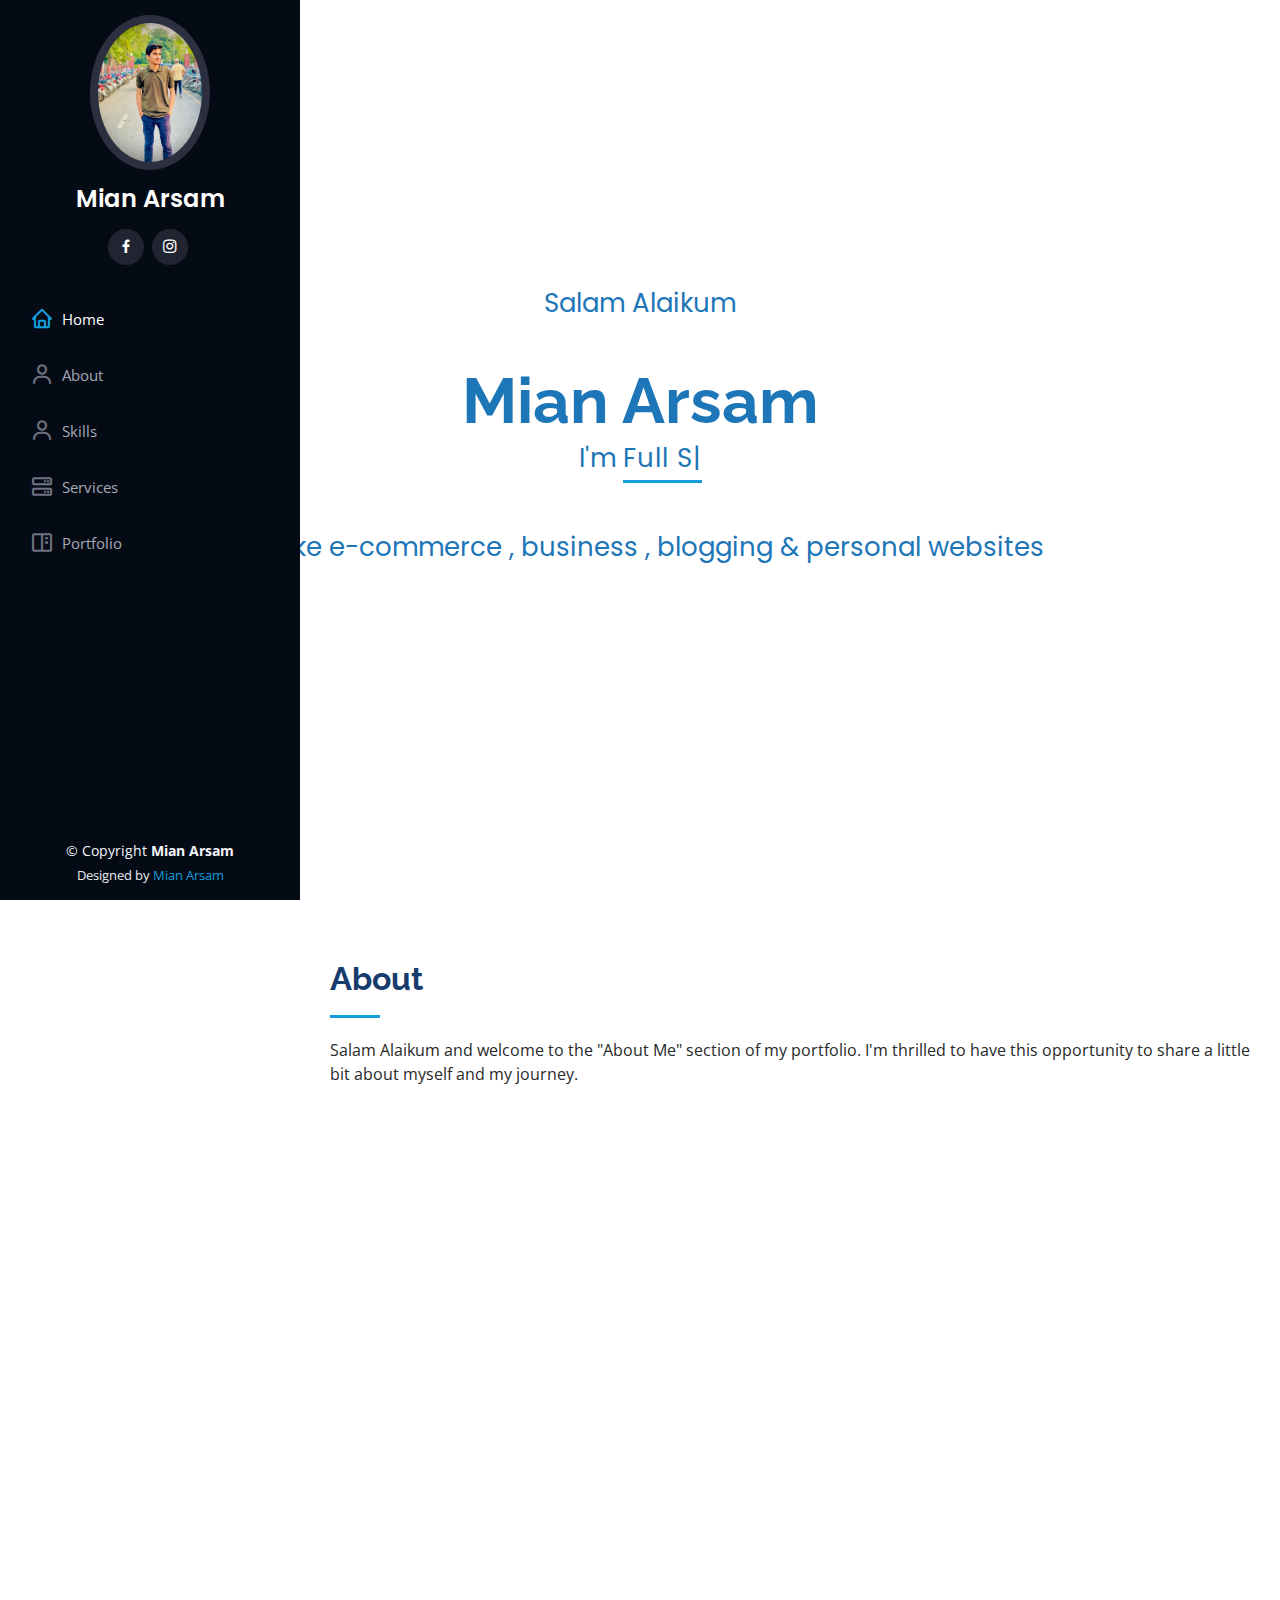
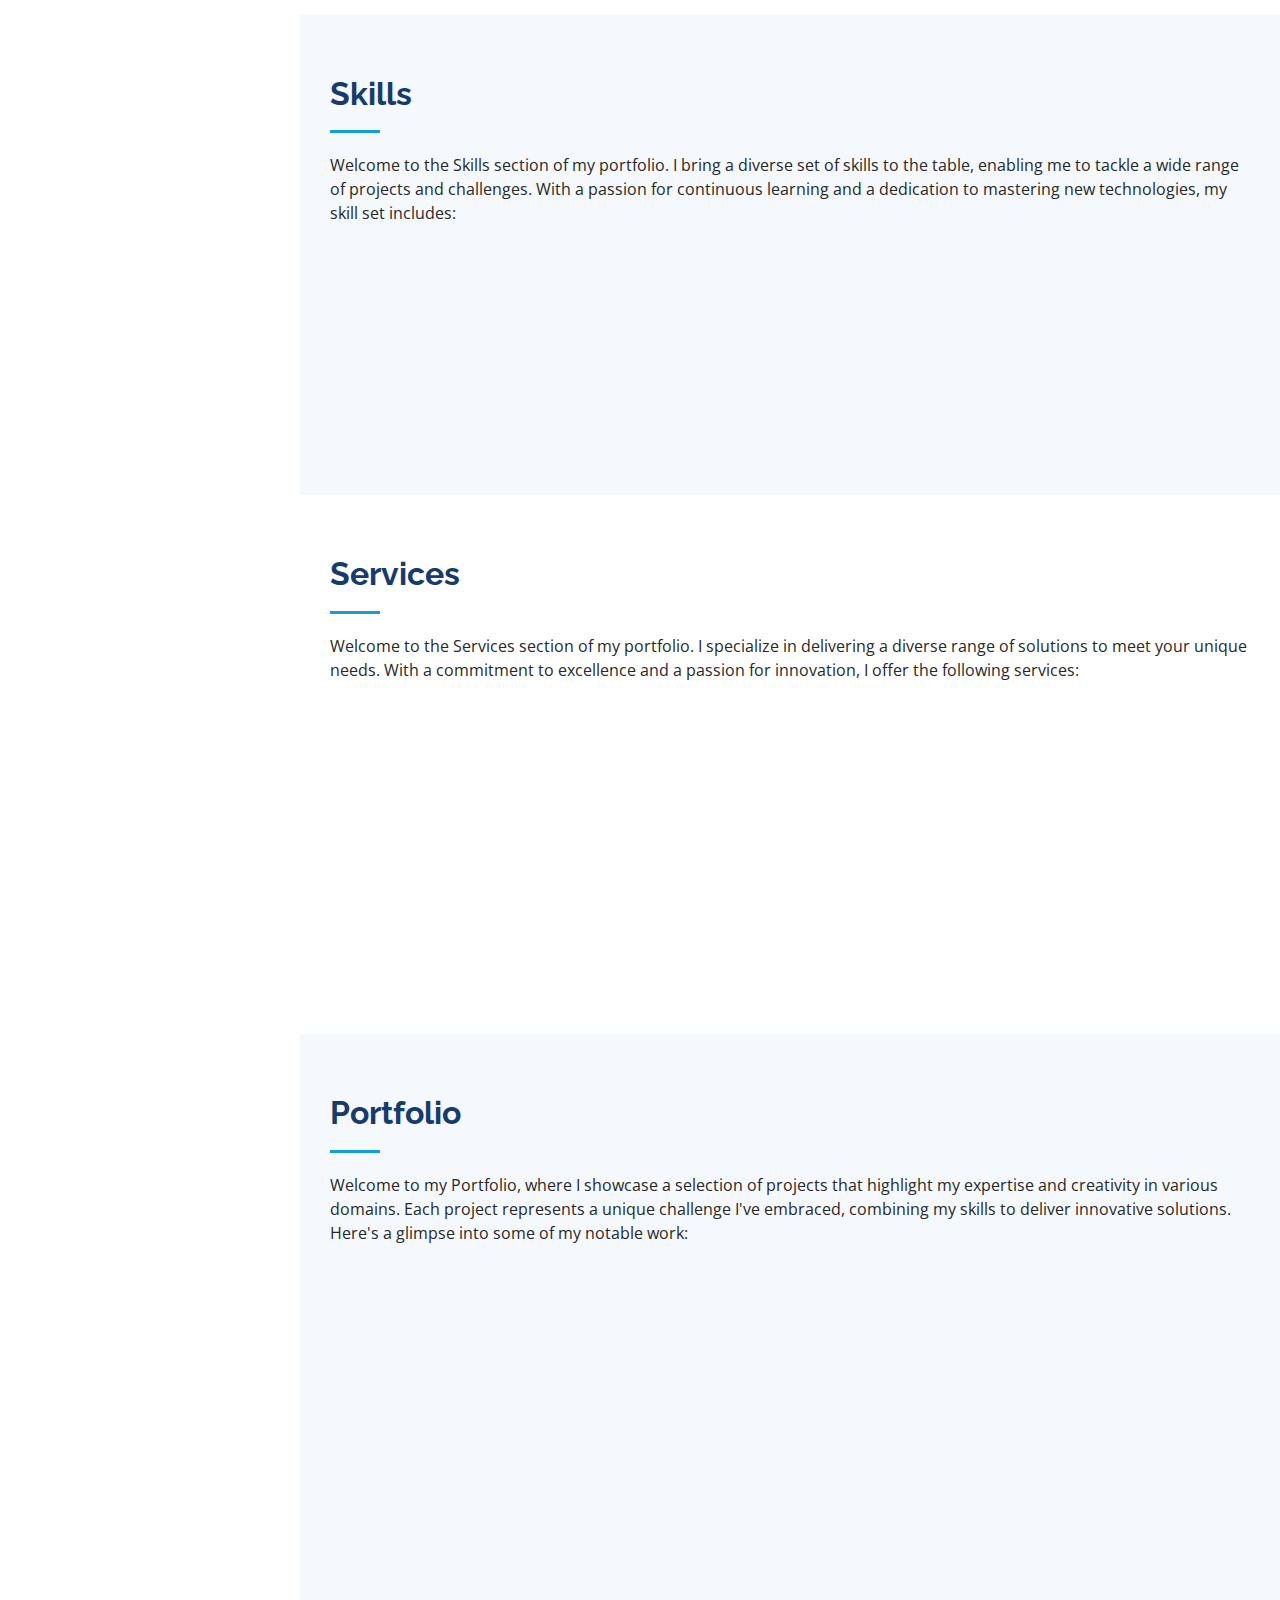
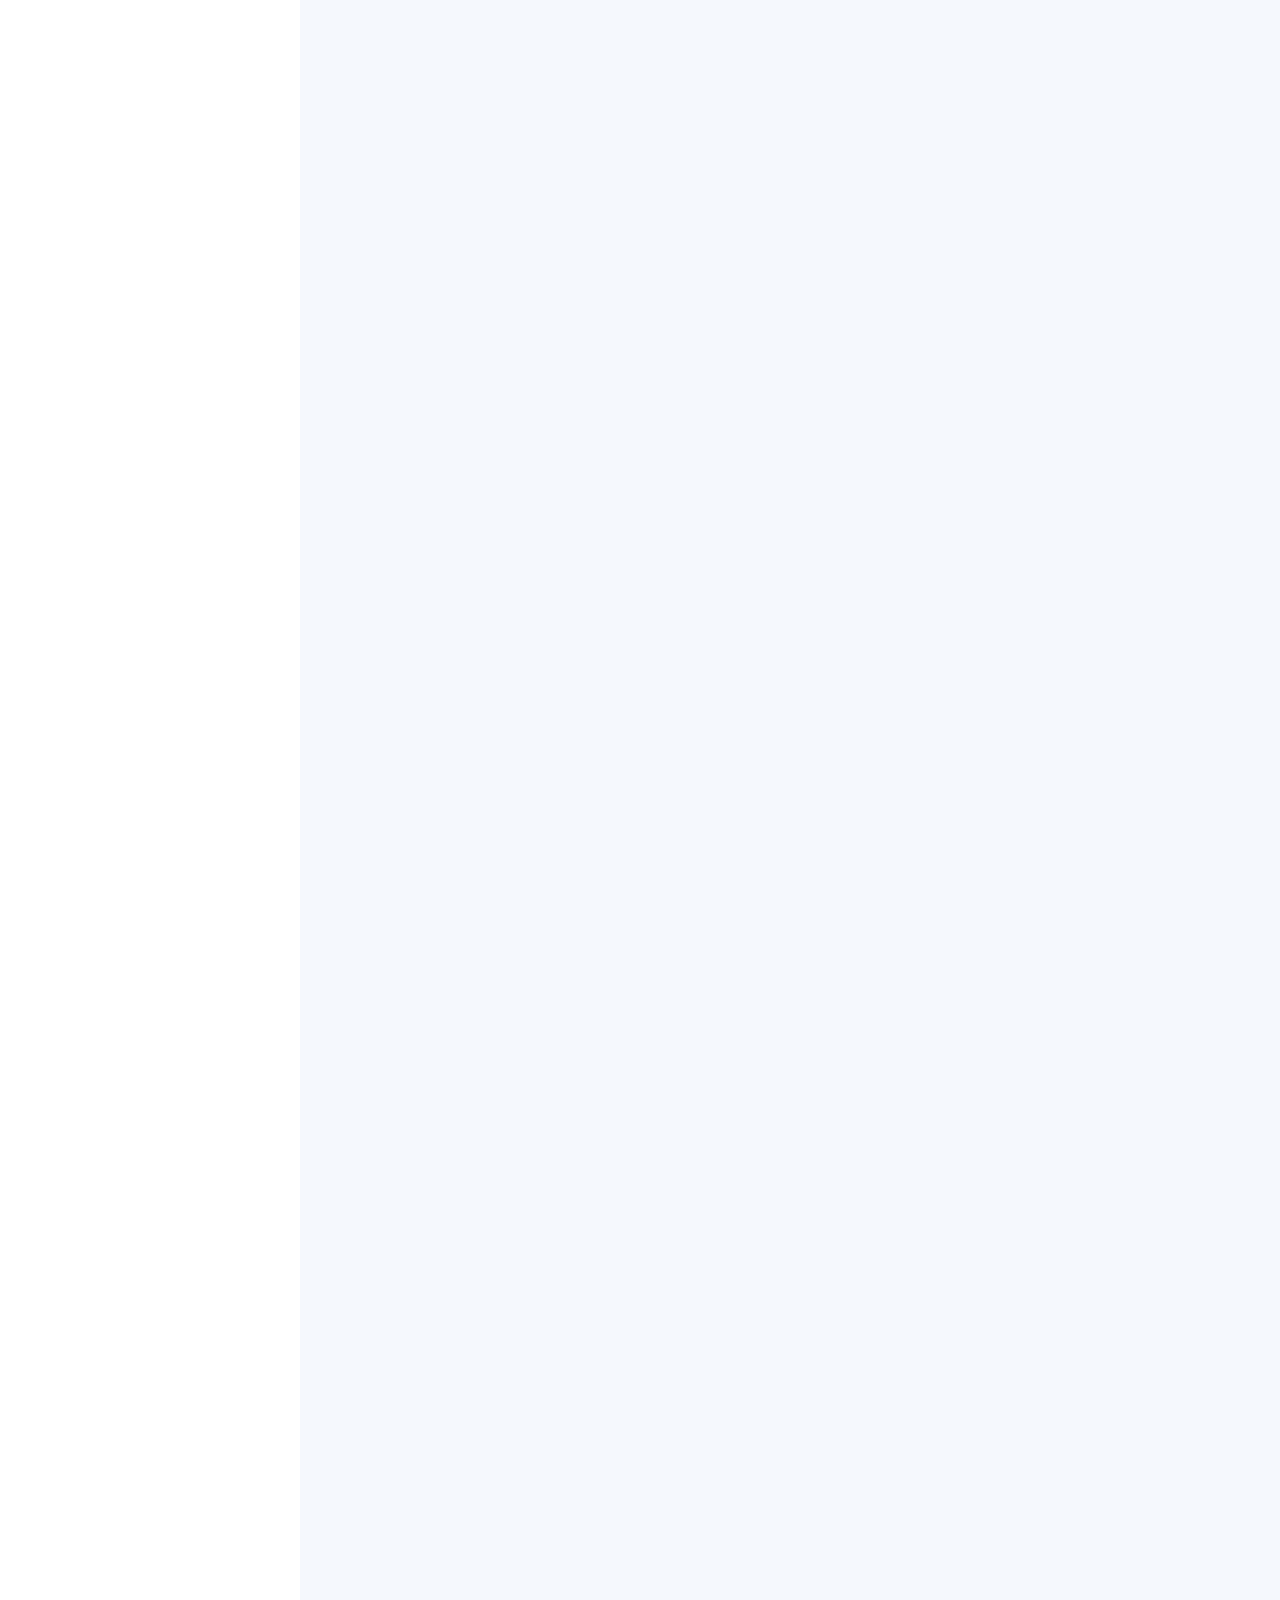
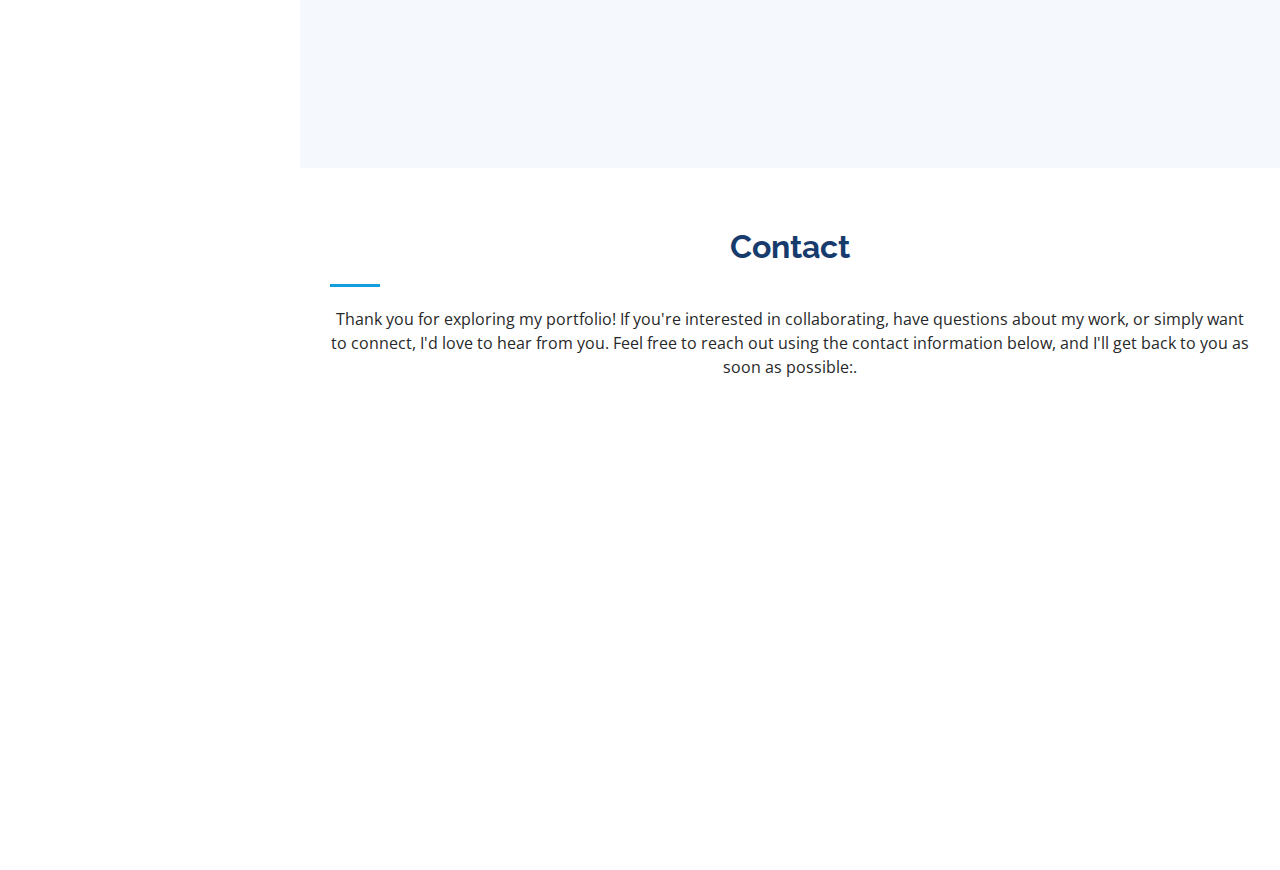
==== commit 55f237e0: "m" ====
--- a/index.html
+++ b/index.html
@@ -122,6 +122,9 @@
 
                   <li><i class="bi bi-chevron-right"></i> <strong>Phone:</strong> <span>+92 3240406963</span></li>
                   <li><i class="bi bi-chevron-right"></i> <strong>City:</strong> <span>Lahore,Pakistan</span></li>
+                  <li><i class="bi bi-chevron-right"></i> <strong>Latest Work With:</strong> <span> 
+                    <a href="https://bjaansjewelery.pk/">Bjaans Jewelery</a>
+                  </span></li>
                 </ul>
               </div>
               <div class="col-lg-6">
@@ -134,9 +137,11 @@
                 </ul>
               </div>
             </div>
+            <a href="https://bjaansjewelery.pk/" target="_blank"> <button
+              type="button" class="btn btn-primary">CLick Here To Check Out My Latest E-Commerce Website</button></a>
 
             <a href="https://wa.me/+923240406963?text=Arsam%20i%20want%20to%20hire%20you" target="_blank"> <button
-                type="button" class="btn btn-success">Hire Me Now!</button></a>
+                type="button" class="btn btn-success my-3">CLick Here To Hire Me Now!</button></a>
           </div>
         </div>
 
@@ -303,6 +308,16 @@
 
         <div class="row portfolio-container" data-aos="fade-up" data-aos-delay="100">
 
+          <div class="col-lg-4 col-md-6 portfolio-item filter-web">
+            <div class="portfolio-wrap">
+              <img src="assets/img/bj.PNG" class="img-fluid" alt="">
+              <div class="portfolio-links">
+                <a href="assets/img/bj.PNG" data-gallery="portfolioGallery" class="portfolio-lightbox"
+                  title="e-commerce website"><i class="bx bx-plus"></i></a>
+                <a href="https://bjaansjewelery.pk/" title="More Details"><i class="bx bx-link"></i></a>
+              </div>
+            </div>
+          </div>
 
 
           <div class="col-lg-4 col-md-6 portfolio-item filter-web">
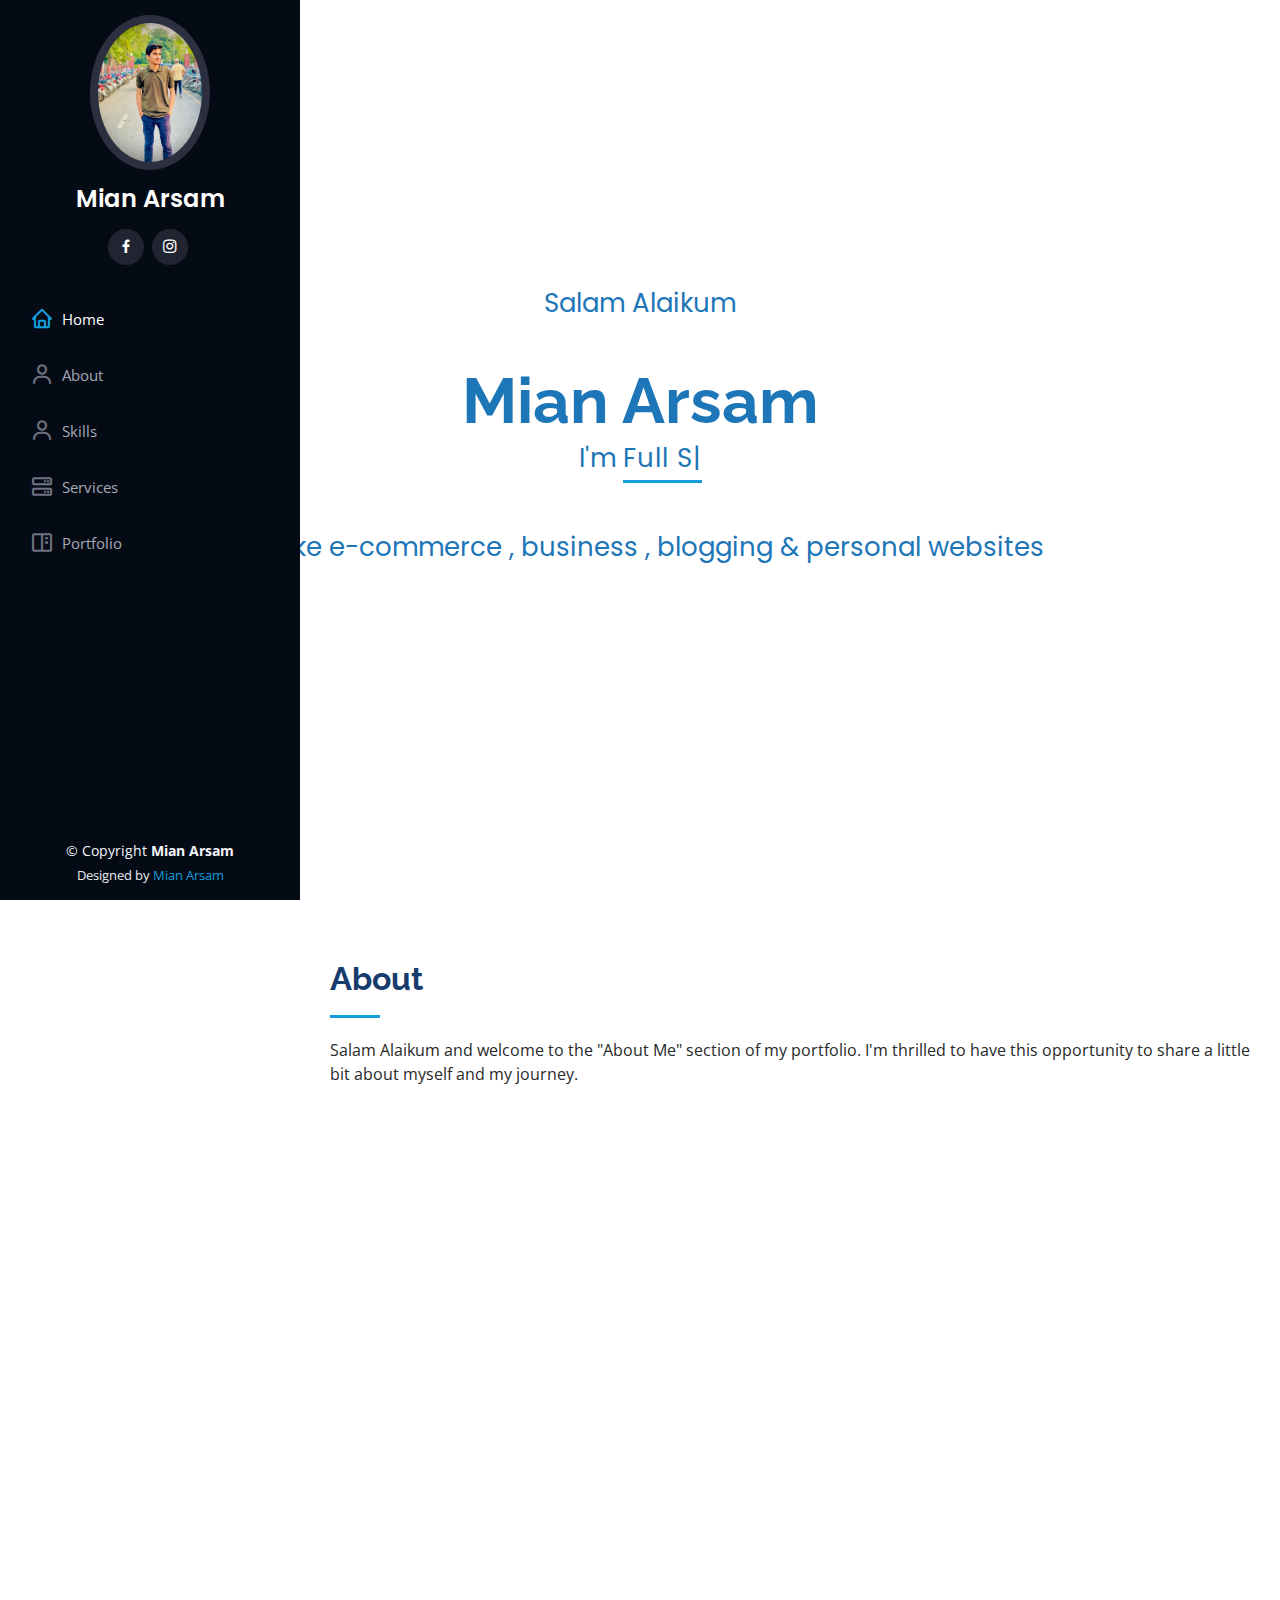
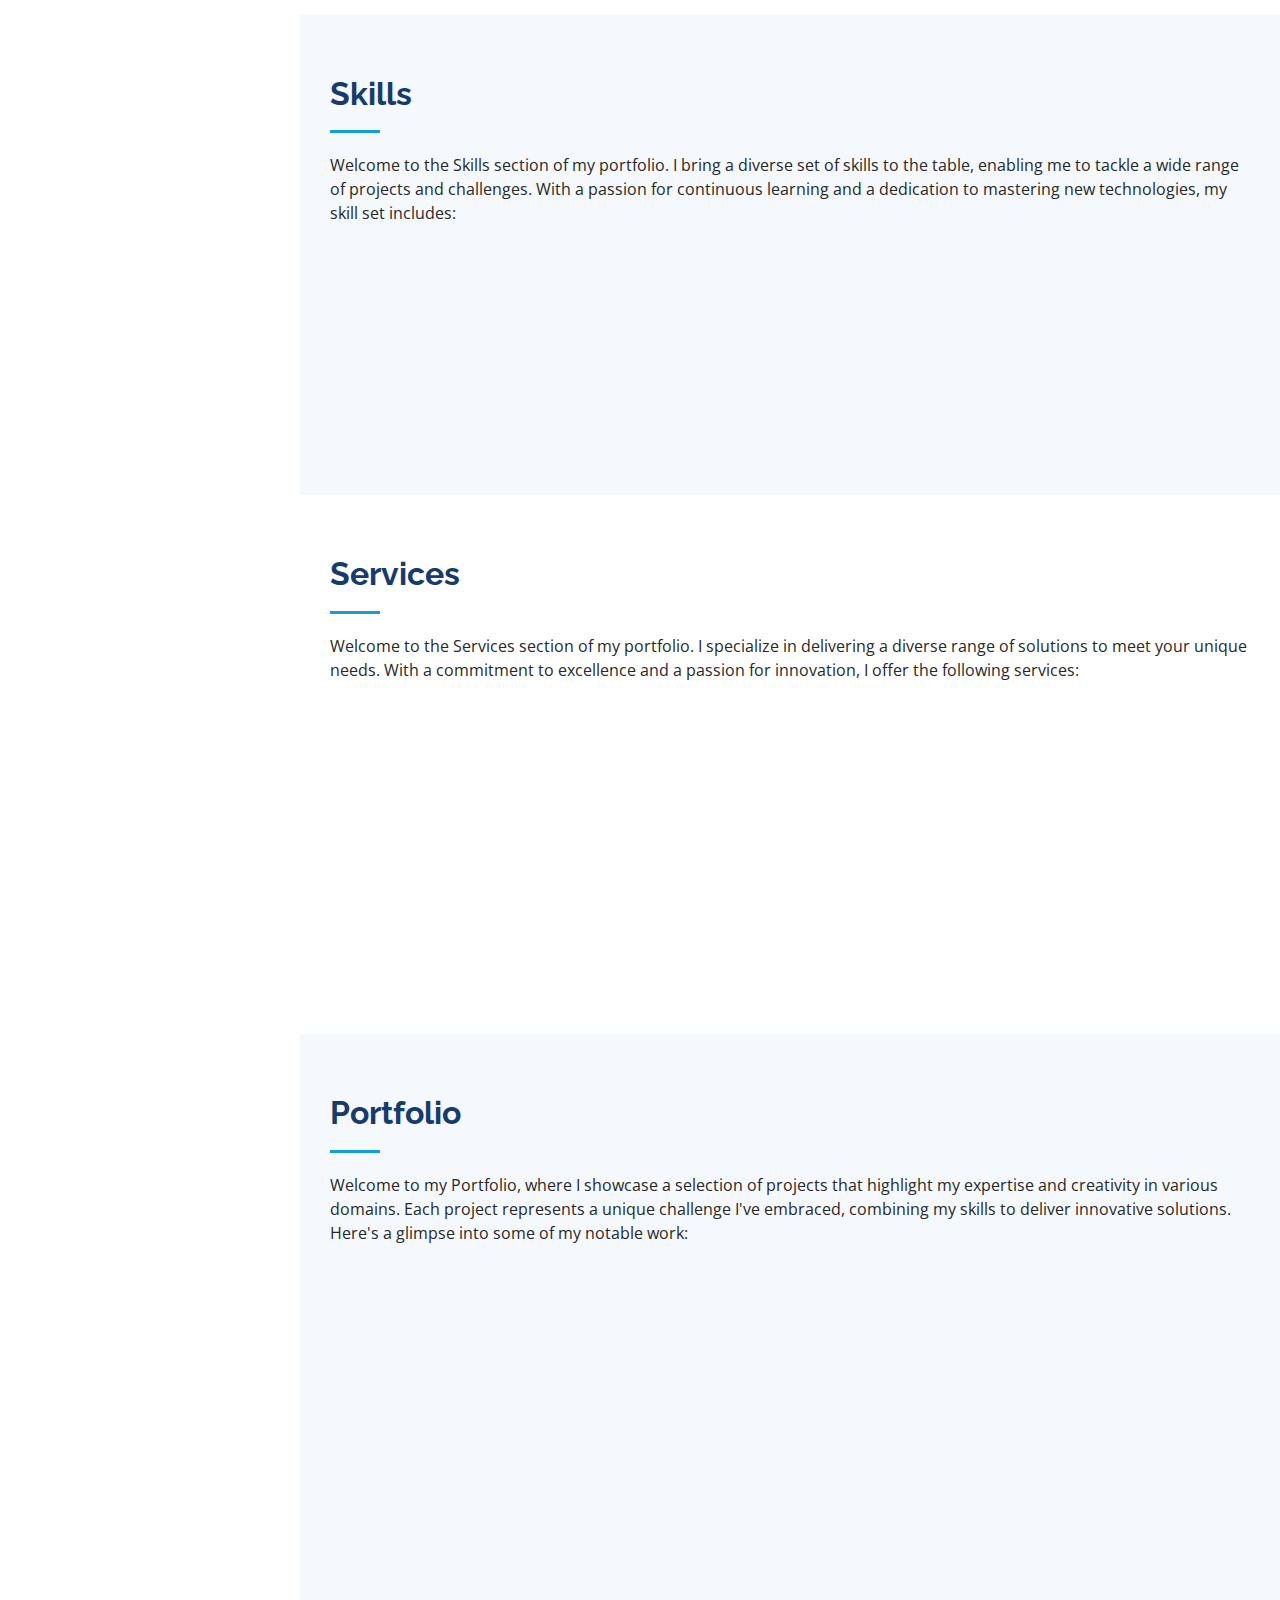
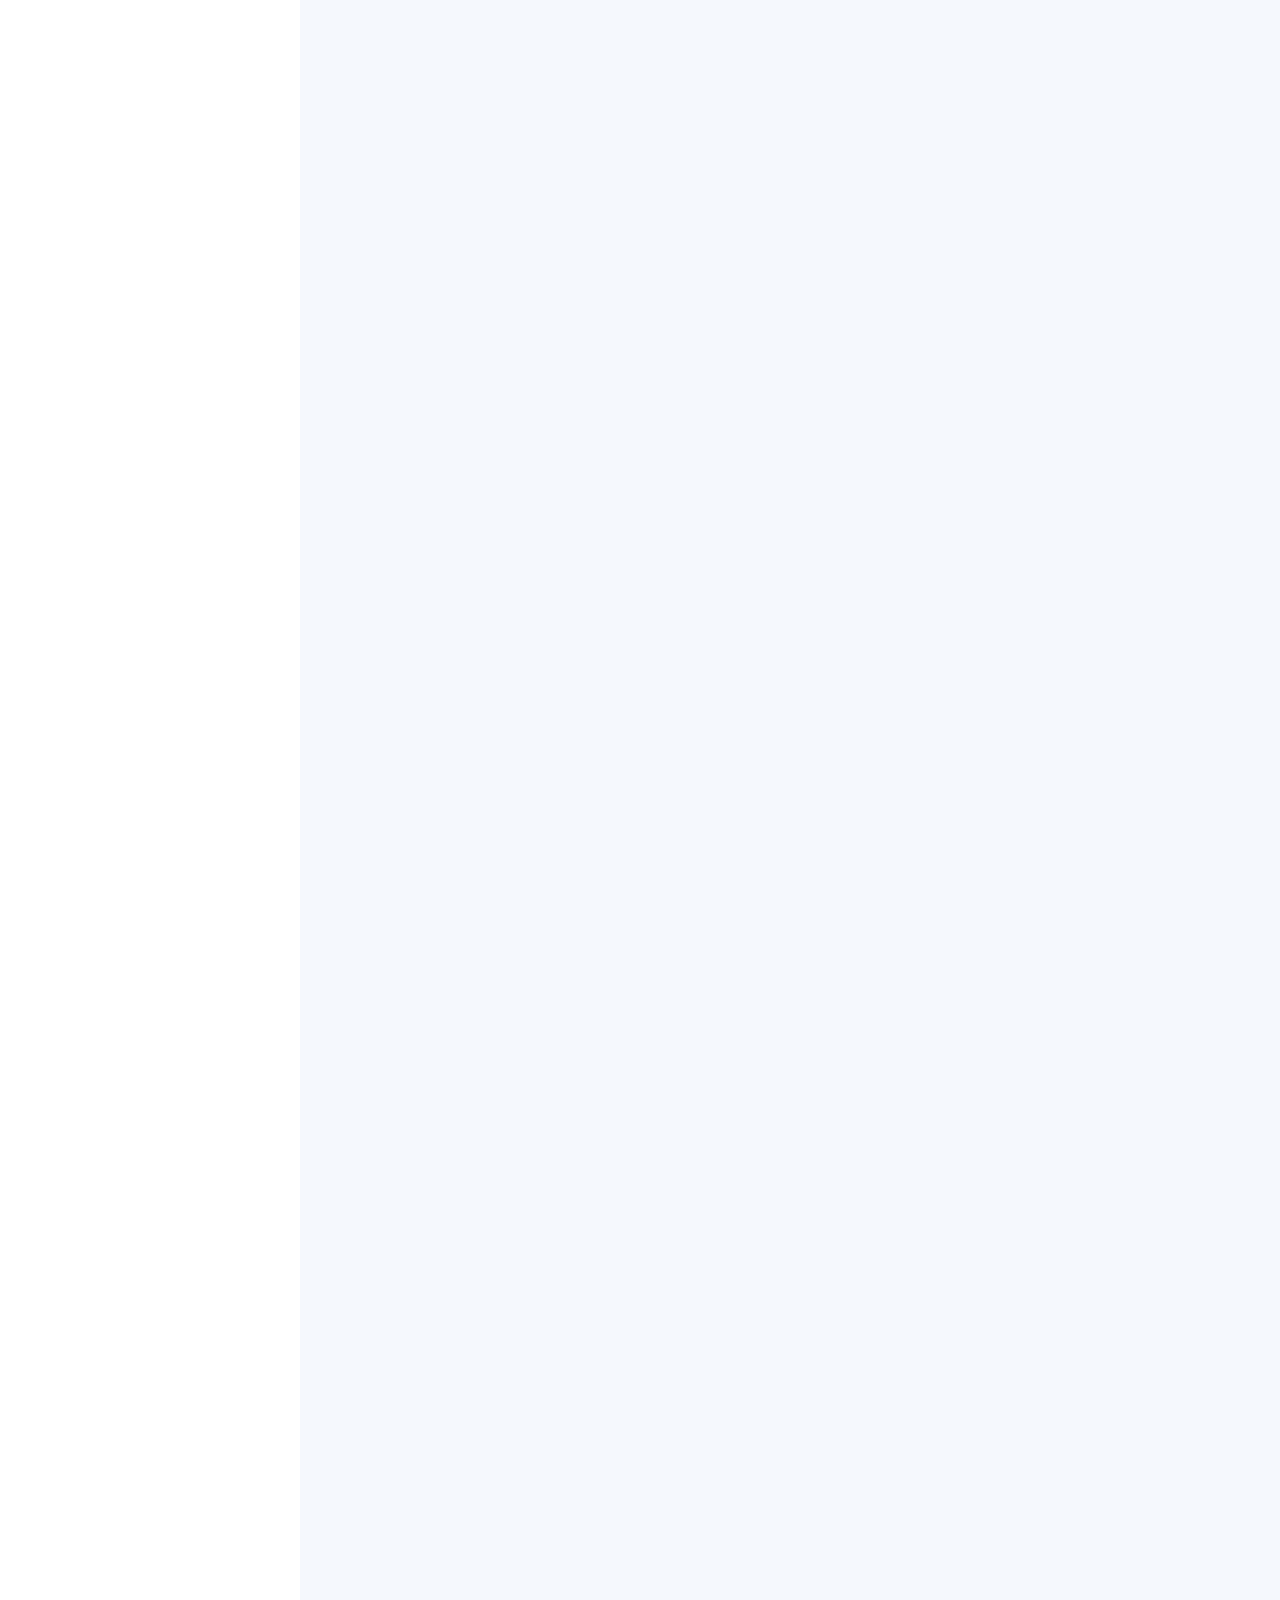
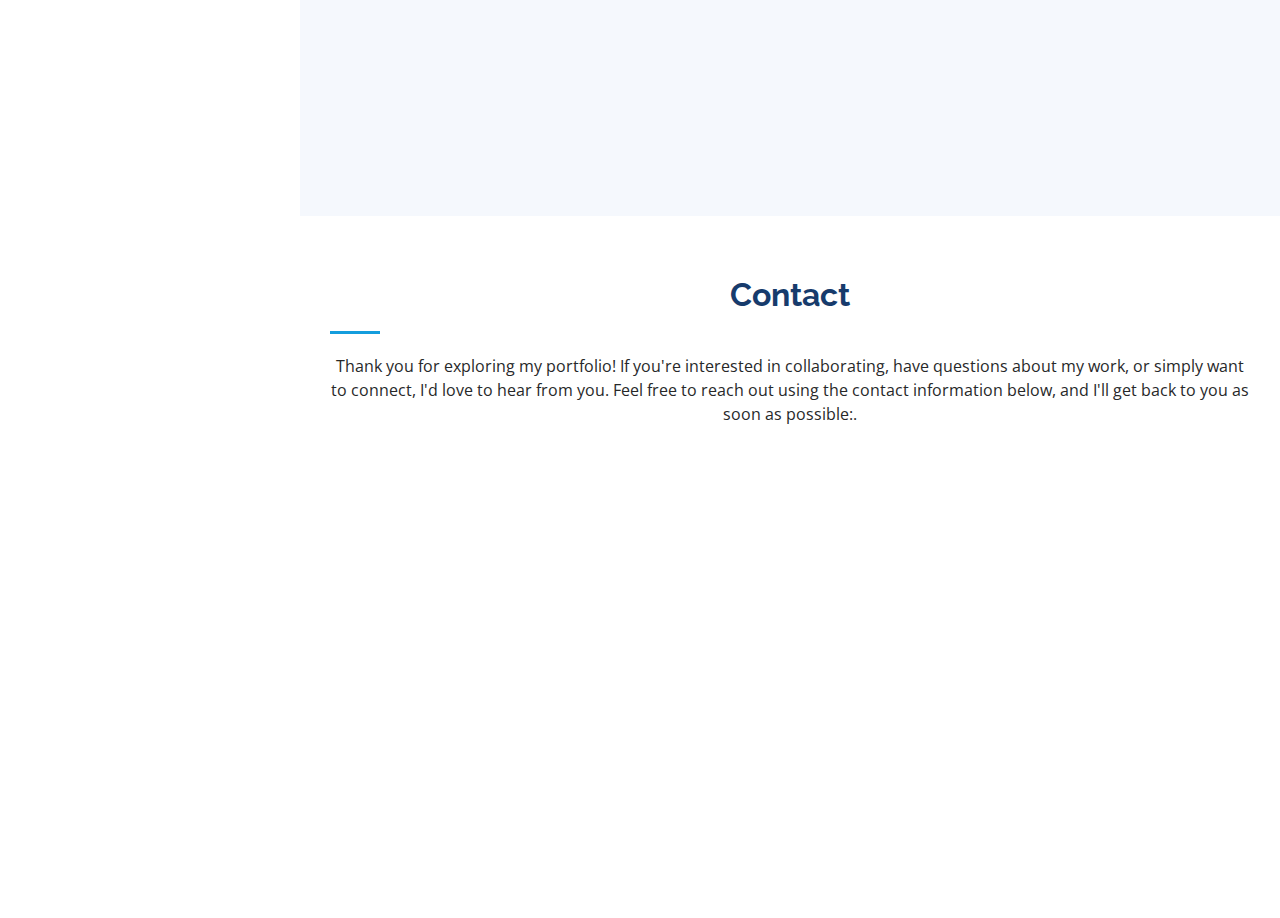
==== commit 3d8be682: "s" ====
--- a/index.html
+++ b/index.html
@@ -310,9 +310,20 @@
 
           <div class="col-lg-4 col-md-6 portfolio-item filter-web">
             <div class="portfolio-wrap">
-              <img src="assets/img/bj.PNG" class="img-fluid" alt="">
-              <div class="portfolio-links">
-                <a href="assets/img/bj.PNG" data-gallery="portfolioGallery" class="portfolio-lightbox"
+              <img src="assets/img/sir.PNG" class="img-fluid" alt="">
+              <div class="portfolio-links">
+                <a href="assets/img/sir.PNG" data-gallery="portfolioGallery" class="portfolio-lightbox"
+                  title="e-commerce website"><i class="bx bx-plus"></i></a>
+                <a href="https://bjaansjewelery.pk/" title="More Details"><i class="bx bx-link"></i></a>
+              </div>
+            </div>
+          </div>
+
+          <div class="col-lg-4 col-md-6 portfolio-item filter-web">
+            <div class="portfolio-wrap">
+              <img src="assets/img/bjh.PNG" class="img-fluid" alt="">
+              <div class="portfolio-links">
+                <a href="assets/img/bjh.PNG" data-gallery="portfolioGallery" class="portfolio-lightbox"
                   title="e-commerce website"><i class="bx bx-plus"></i></a>
                 <a href="https://bjaansjewelery.pk/" title="More Details"><i class="bx bx-link"></i></a>
               </div>
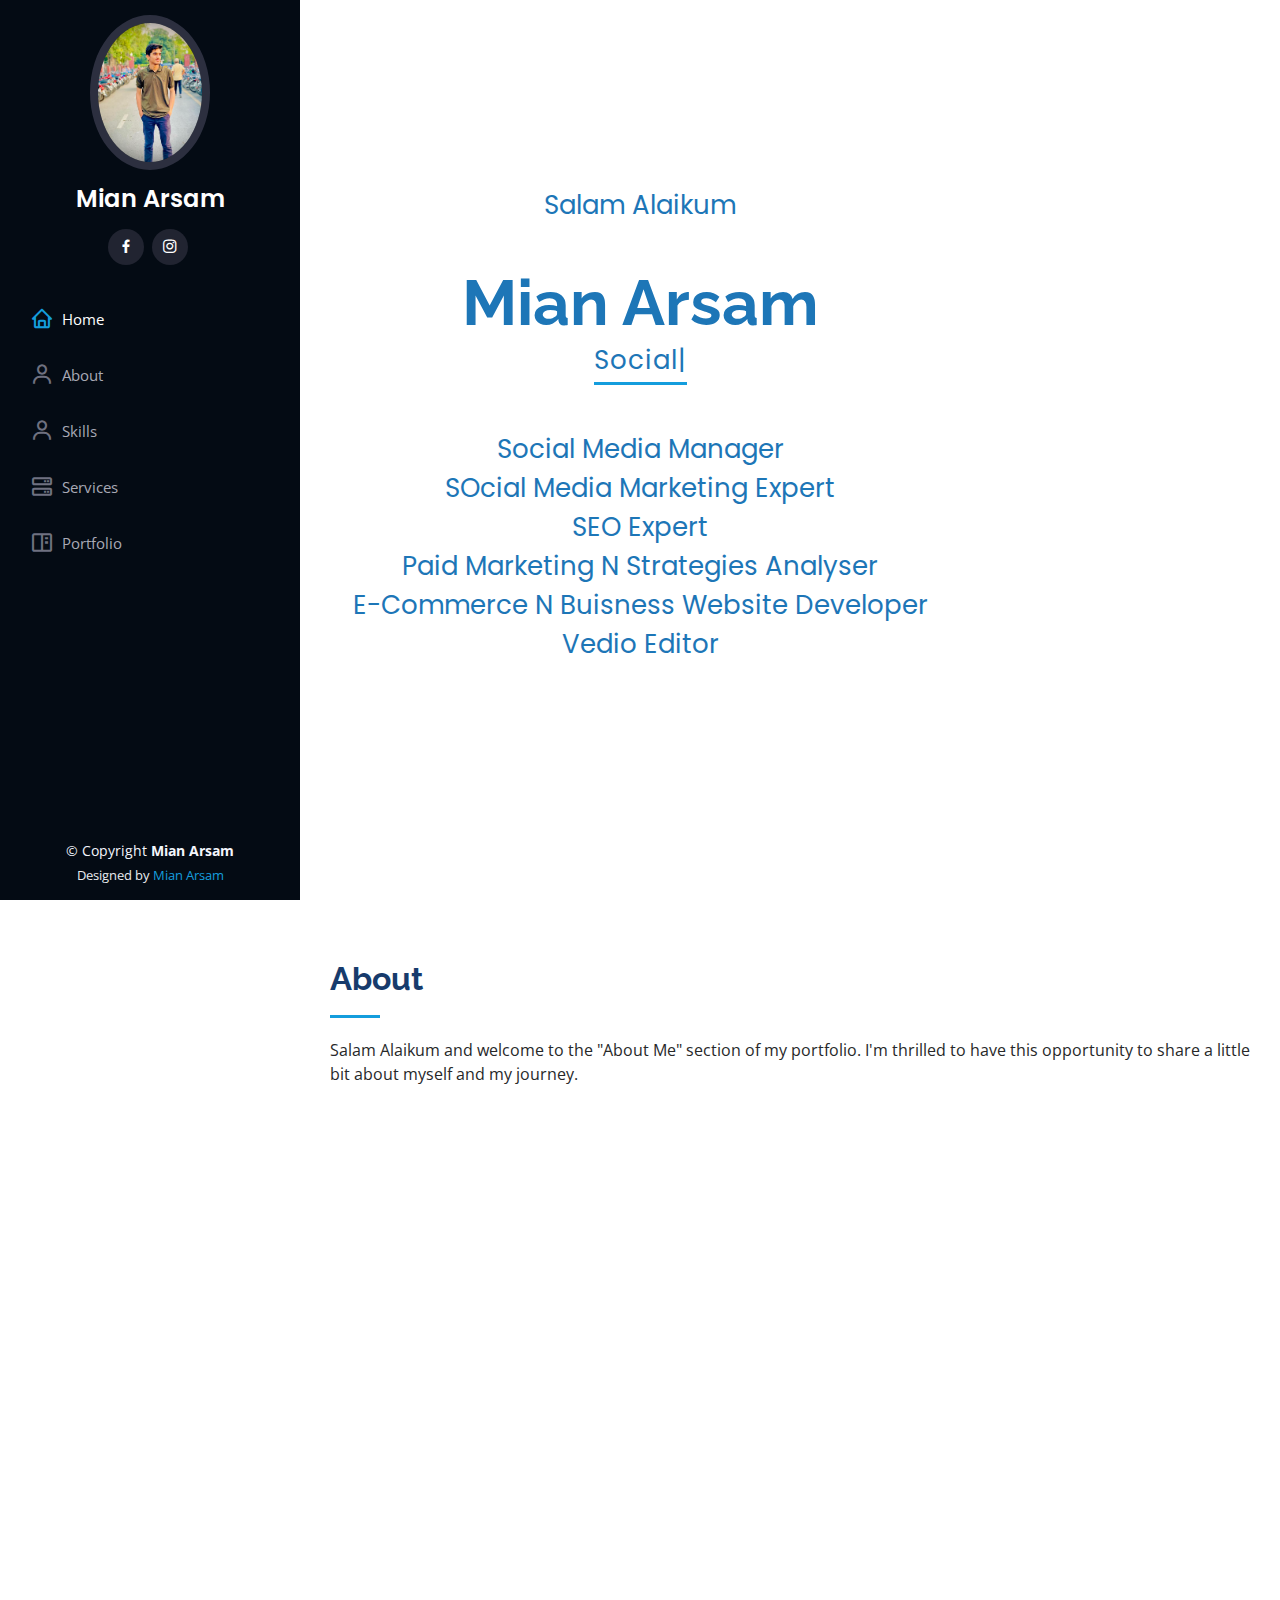
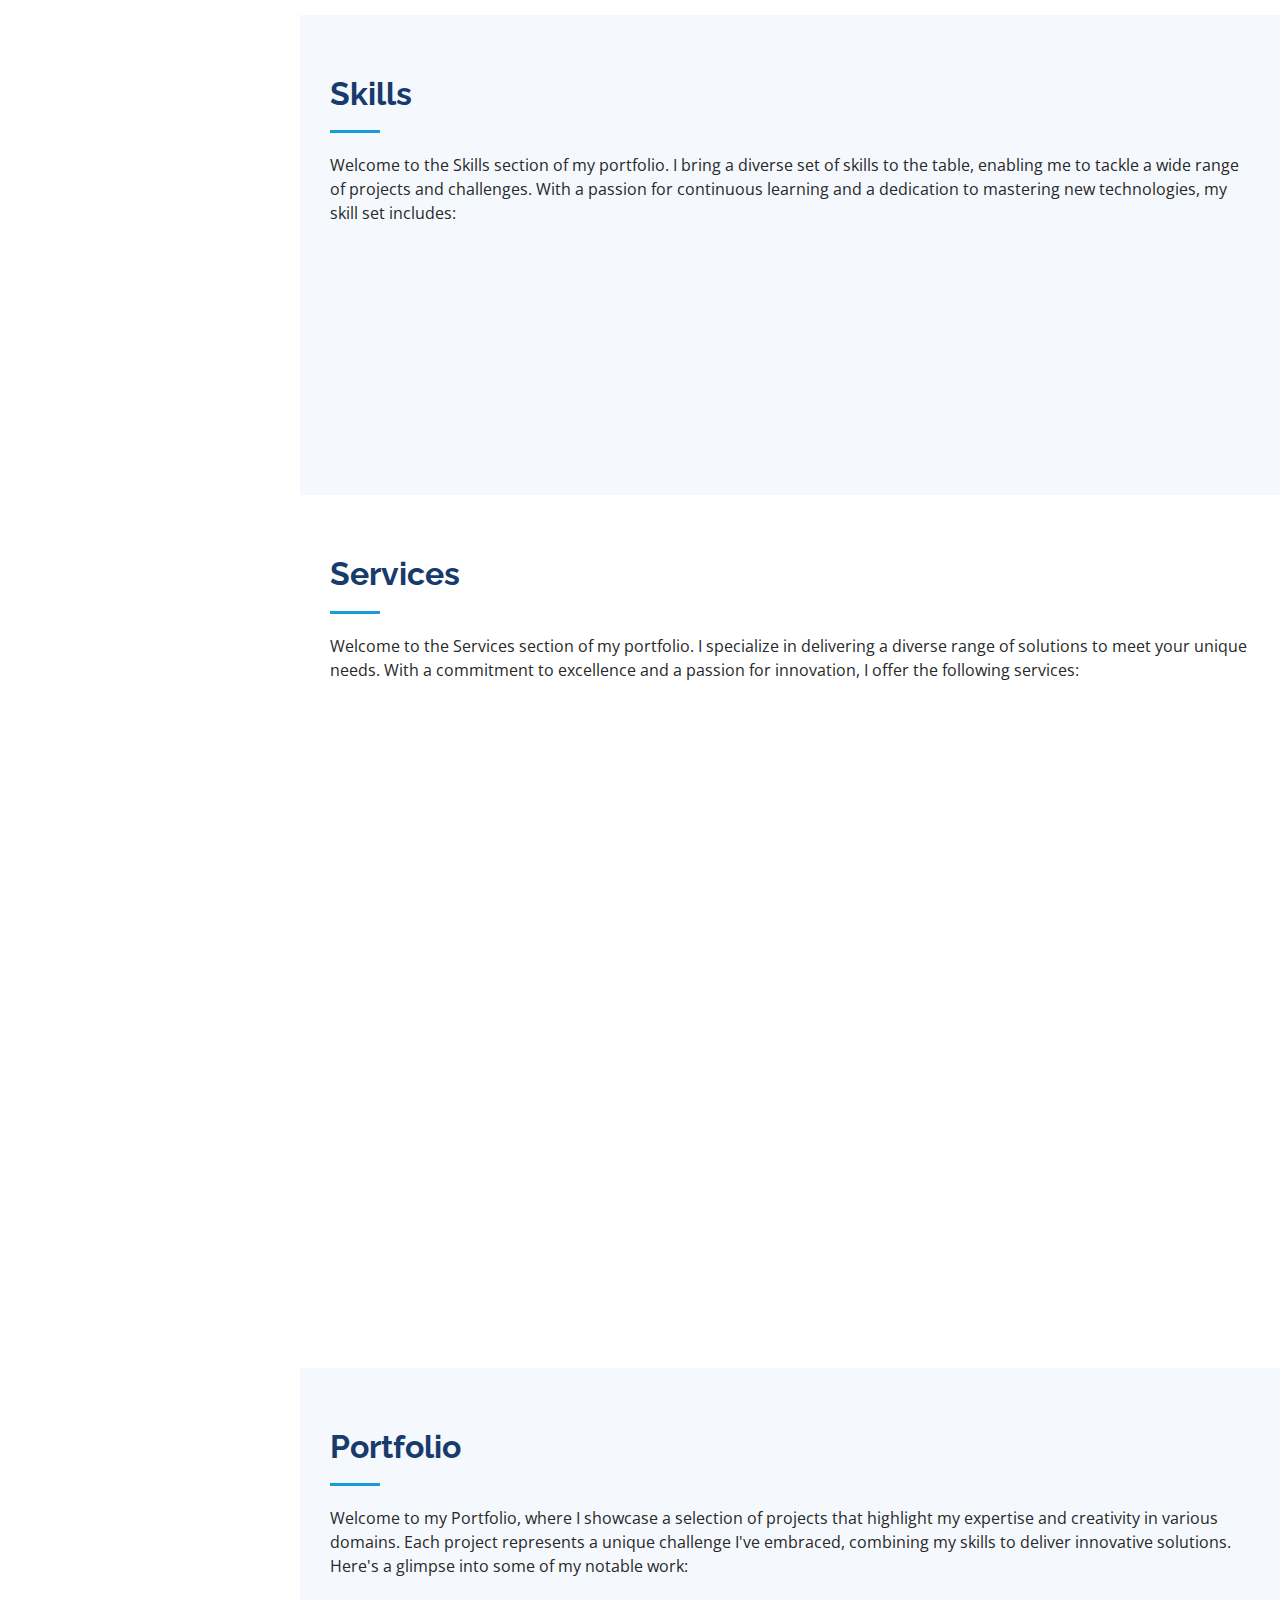
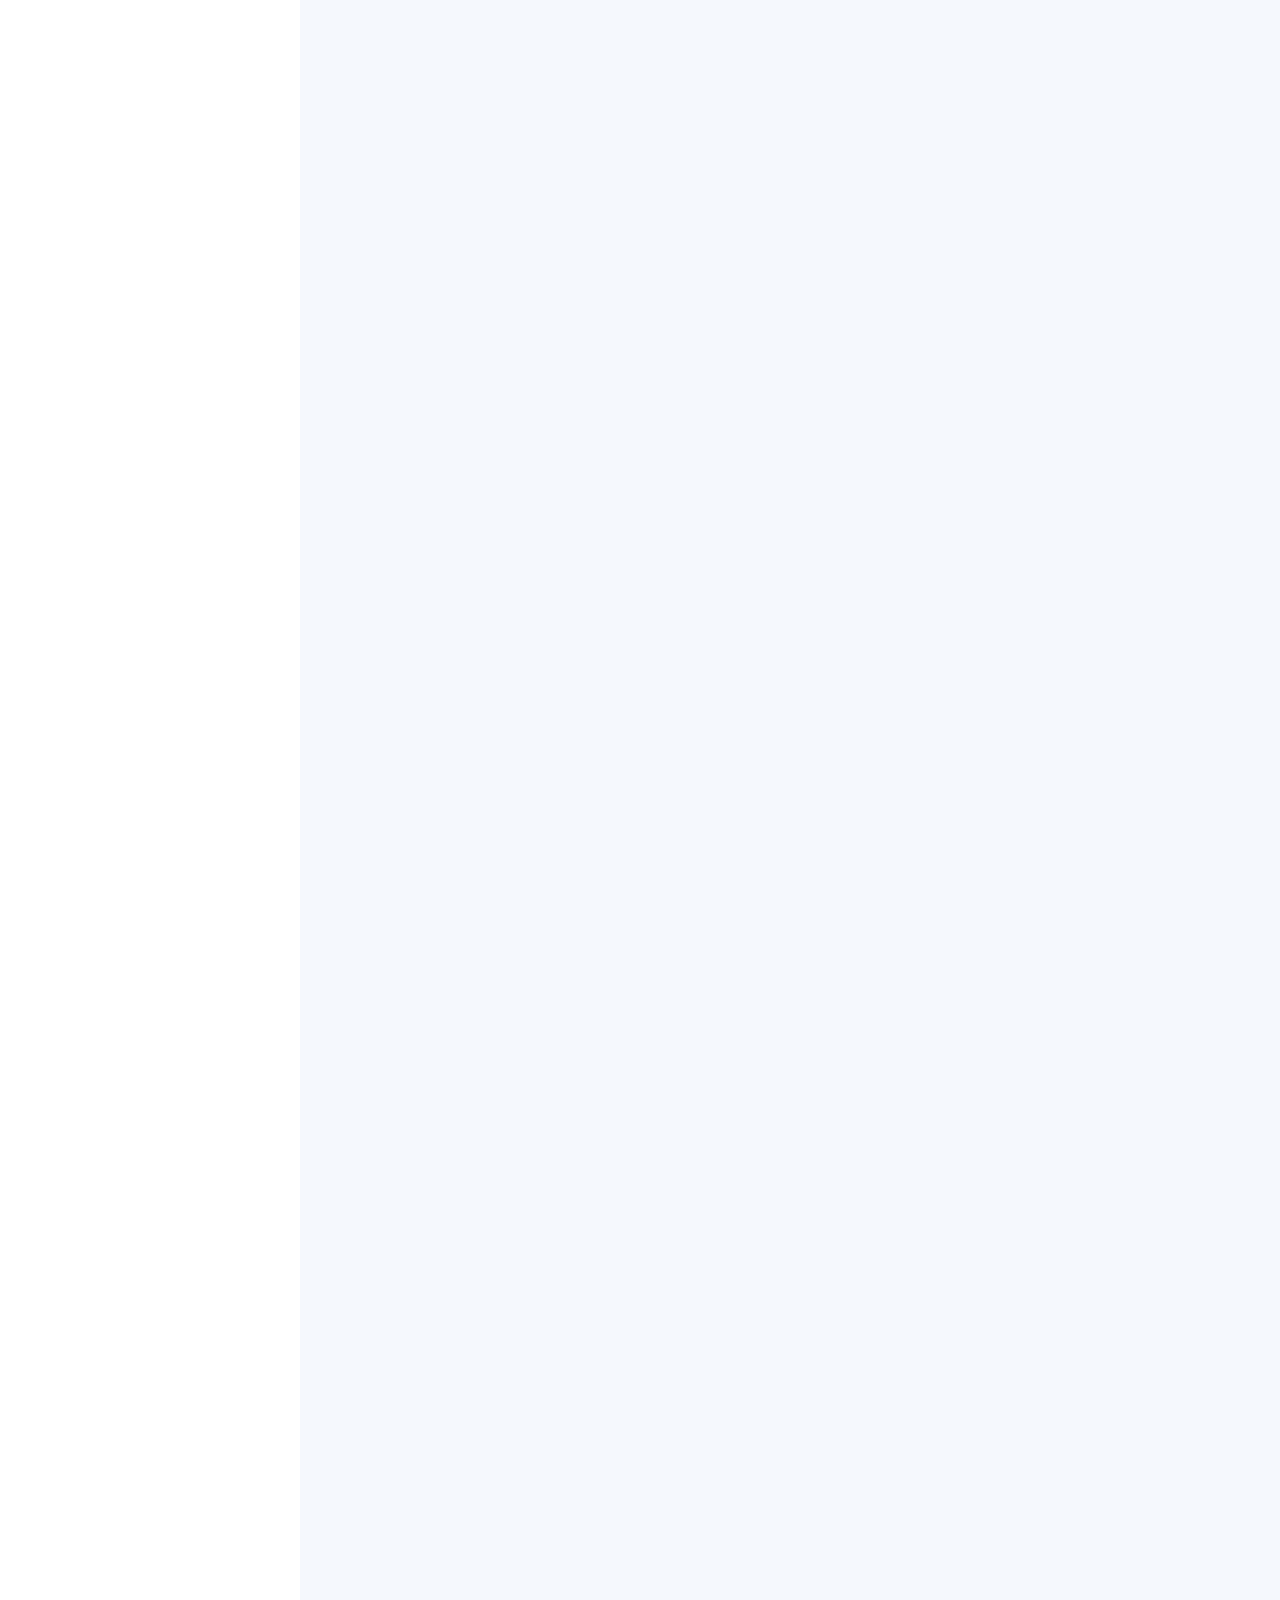
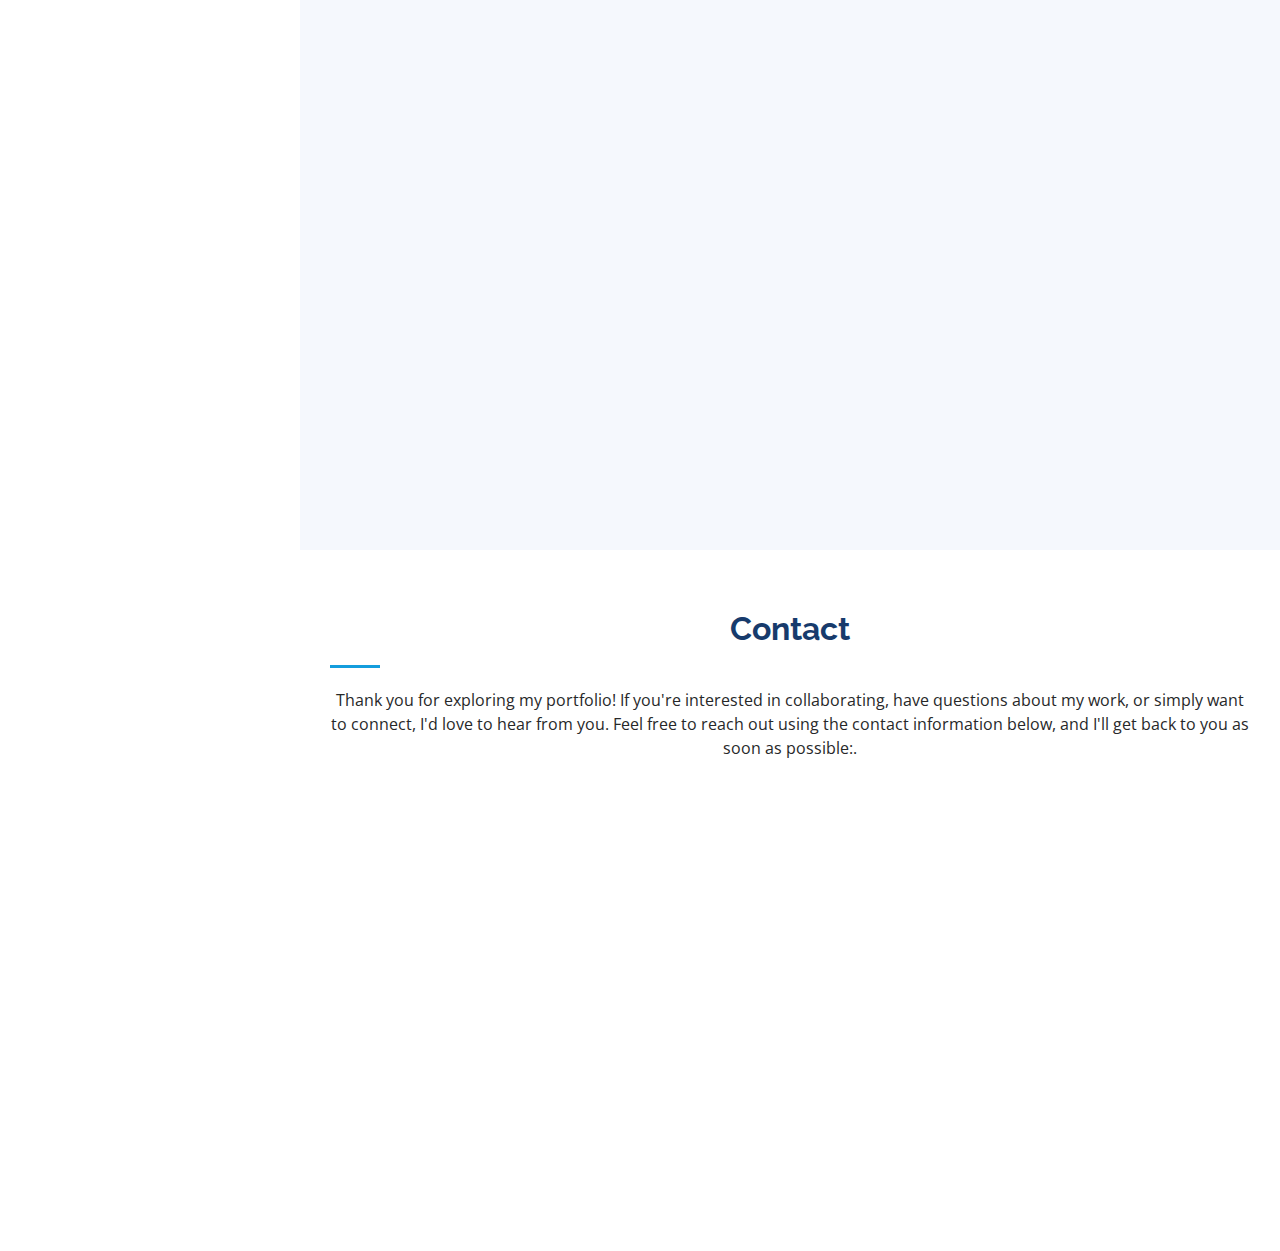
==== commit a250bddc: "m" ====
--- a/index.html
+++ b/index.html
@@ -69,8 +69,8 @@
           <li><a href="#services" class="nav-link scrollto"><i class="bx bx-server"></i> <span>Services</span></a></li>
           <li><a href="#portfolio" class="nav-link scrollto"><i class="bx bx-book-content"></i>
               <span>Portfolio</span></a></li>
-            
-      
+
+
         </ul>
       </nav><!-- .nav-menu -->
     </div>
@@ -81,9 +81,11 @@
     <div class="hero-container" data-aos="fade-in">
       <p class="text-center">Salam Alaikum</p>
       <h1 class="text-center">Mian Arsam</h1>
-      <p class="text-center">I'm <span class="typed text-center"
-          data-typed-items="Full Stack Web Developer  Web Designer And Logo/Banner Designer"></span></p>
-      <p class="text-center "> I make e-commerce , business , blogging & personal websites</p>
+      <p class="text-center"> <span class="typed text-center"
+          data-typed-items="Social Media Manager,Social Media Marketing Expert,SEO Expert,Paid Marketing N Strategies Analyser,E-Commerce N Buisness Website Developer,Vedio Editor"></span>
+      </p>
+      <p class="text-center "> Social Media Manager <br>SOcial Media Marketing Expert <br>SEO Expert <br>Paid Marketing
+        N Strategies Analyser <br> E-Commerce N Buisness Website Developer <br>Vedio Editor</p>
 
     </div>
   </section><!-- End Hero -->
@@ -122,23 +124,23 @@
 
                   <li><i class="bi bi-chevron-right"></i> <strong>Phone:</strong> <span>+92 3240406963</span></li>
                   <li><i class="bi bi-chevron-right"></i> <strong>City:</strong> <span>Lahore,Pakistan</span></li>
-                  <li><i class="bi bi-chevron-right"></i> <strong>Latest Work With:</strong> <span> 
-                    <a href="https://bjaansjewelery.pk/">Bjaans Jewelery</a>
-                  </span></li>
+                  <li><i class="bi bi-chevron-right"></i> <strong>Latest Work With:</strong> <span>
+                      <a href="https://bjaansjewelery.pk/">Bjaans Jewelery</a>
+                    </span></li>
                 </ul>
               </div>
               <div class="col-lg-6">
                 <ul class="text-center my-5">
-                  <li><i class="bi bi-chevron-right"></i> <strong>Age:</strong> <span>16</span></li>
-                  <li><i class="bi bi-chevron-right"></i> <strong>Working At:</strong> <span>Fiver,upwork</span></li>
+                  <li><i class="bi bi-chevron-right"></i> <strong>Age:</strong> <span>18</span></li>
+                  <li><i class="bi bi-chevron-right"></i> <strong>Working At:</strong> <span>PNY</span></li>
                   <li><i class="bi bi-chevron-right"></i> <strong>Email:</strong> <span>mianarsam13@gmail.com</span>
                   </li>
                   <li><i class="bi bi-chevron-right"></i> <strong>Freelance:</strong> <span>Available</span></li>
                 </ul>
               </div>
             </div>
-            <a href="https://bjaansjewelery.pk/" target="_blank"> <button
-              type="button" class="btn btn-primary">CLick Here To Check Out My Latest E-Commerce Website</button></a>
+            <a href="https://bjaansjewelery.pk/" target="_blank"> <button type="button" class="btn btn-primary">CLick
+                Here To Check Out My Latest E-Commerce Website</button></a>
 
             <a href="https://wa.me/+923240406963?text=Arsam%20i%20want%20to%20hire%20you" target="_blank"> <button
                 type="button" class="btn btn-success my-3">CLick Here To Hire Me Now!</button></a>
@@ -167,15 +169,7 @@
           <div class="col-lg-6" data-aos="fade-up">
 
             <div class="progress">
-              <span class="skill">HTML <i class="val">100%</i></span>
-              <div class="progress-bar-wrap">
-                <div class="progress-bar" role="progressbar" aria-valuenow="100" aria-valuemin="0" aria-valuemax="100">
-                </div>
-              </div>
-            </div>
-
-            <div class="progress">
-              <span class="skill">CSS <i class="val">80%</i></span>
+              <span class="skill">Social Media Marketing <i class="val">80%</i></span>
               <div class="progress-bar-wrap">
                 <div class="progress-bar" role="progressbar" aria-valuenow="80" aria-valuemin="0" aria-valuemax="100">
                 </div>
@@ -183,19 +177,27 @@
             </div>
 
             <div class="progress">
-              <span class="skill">JavaScript <i class="val">50%</i></span>
+              <span class="skill">Social Media Managing <i class="val">90%</i></span>
               <div class="progress-bar-wrap">
-                <div class="progress-bar" role="progressbar" aria-valuenow="50" aria-valuemin="0" aria-valuemax="100">
+                <div class="progress-bar" role="progressbar" aria-valuenow="90" aria-valuemin="0" aria-valuemax="100">
                 </div>
               </div>
             </div>
 
+            <div class="progress">
+              <span class="skill">Search Engine Optimization (Seo) <i class="val">95%</i></span>
+              <div class="progress-bar-wrap">
+                <div class="progress-bar" role="progressbar" aria-valuenow="95" aria-valuemin="0" aria-valuemax="100">
+                </div>
+              </div>
+            </div>
+
           </div>
 
           <div class="col-lg-6" data-aos="fade-up" data-aos-delay="100">
 
             <div class="progress">
-              <span class="skill">PHP <i class="val">75%</i></span>
+              <span class="skill">Strategies Analysis <i class="val">75%</i></span>
               <div class="progress-bar-wrap">
                 <div class="progress-bar" role="progressbar" aria-valuenow="75" aria-valuemin="0" aria-valuemax="100">
                 </div>
@@ -203,7 +205,7 @@
             </div>
 
             <div class="progress">
-              <span class="skill">WordPress <i class="val"> 90% </i></span>
+              <span class="skill">E-Commerce Website Delvelopment <i class="val"> 90% </i></span>
               <div class="progress-bar-wrap">
                 <div class="progress-bar" role="progressbar" aria-valuenow="90" aria-valuemin="0" aria-valuemax="100">
                 </div>
@@ -211,9 +213,9 @@
             </div>
 
             <div class="progress">
-              <span class="skill">Canva <i class="val">100%</i></span>
+              <span class="skill">Vedio Editing <i class="val">70%</i></span>
               <div class="progress-bar-wrap">
-                <div class="progress-bar" role="progressbar" aria-valuenow="100" aria-valuemin="0" aria-valuemax="100">
+                <div class="progress-bar" role="progressbar" aria-valuenow="70" aria-valuemin="0" aria-valuemax="100">
                 </div>
               </div>
             </div>
@@ -239,36 +241,47 @@
         <div class="row">
           <div class="col-lg-4 col-md-6 icon-box" data-aos="fade-up">
             <div class="icon"><i class="bi bi-pc-display-horizontal"></i></div>
-            <h4 class="title"><a href="#portfolio">Full Stack Web development</a></h4>
-
-            <p class="description">I build both the front end and the back end of a website</p>
+            <h4 class="title"><a href="#portfolio">Social Media Marketing</a></h4>
+
+            <p class="description">"I provide complete social media management, handling all your accounts and ensuring
+              consistent, engaging content. Let me take care of your online presence while you focus on your core
+              business.""</p>
 
           </div>
           <div class="col-lg-4 col-md-6 icon-box" data-aos="fade-up" data-aos-delay="100">
             <div class="icon"><i class="bi bi-columns-gap"></i></div>
-            <h4 class="title"><a href="#portfolio">Web Designs</a></h4>
-            <p class="description">Links of my recents projects are given below</p>
+            <h4 class="title"><a href="#portfolio">Social Media Management</a></h4>
+            <p class="description">"
+              "I provide complete social media management, handling all your accounts and ensuring consistent, engaging
+              content. Let me take care of your online presence while you focus on your core business."</p>
           </div>
           <div class="col-lg-4 col-md-6 icon-box" data-aos="fade-up" data-aos-delay="200">
             <div class="icon"><i class="bi bi-tablet"></i></div>
-            <h4 class="title"><a href="#portfolio">Responsive Designs</a></h4>
-            <p class="description">All of my projects are compatible with every device</p>
+            <h4 class="title"><a href="#portfolio">Search Engine Optimization</a></h4>
+            <p class="description">"I specialize in website SEO, guaranteeing improved Google rankings within two to
+              three weeks. Let me optimize your website to drive more organic traffic and enhance your online
+              visibility."</p>
           </div>
           <div class="col-lg-4 col-md-6 icon-box" data-aos="fade-up" data-aos-delay="300">
             <div class="icon"><i class="bi bi-building-down"></i></div>
-            <h4 class="title"><a href="#portfolio">Personal web pages</a></h4>
-            <p class="description">I make highly attractive portfolios/p>
+            <h4 class="title"><a href="#portfolio">Marketing Strategies</a></h4>
+            <p class="description">"I offer top-tier marketing strategies tailored to maximize sales while minimizing
+              costs. Let me help you achieve impressive results without breaking the bank."/p>
           </div>
           <div class="col-lg-4 col-md-6 icon-box" data-aos="fade-up" data-aos-delay="400">
             <div class="icon"><i class="bi bi-brightness-high"></i></div>
-            <h4 class="title"><a href="#portfolio">Logo And Banner</a></h4>
-            <p class="description">I make logos and banners with the help of canva</p>
+            <h4 class="title"><a href="#portfolio">E-Commerce Website Delvelopment</a></h4>
+            <p class="description">"I specialize in creating brilliant e-commerce and business websites, complete with
+              seamless integration and stunning design. Let me craft a website that not only showcases your products or
+              services but also enhances your online presence and drives sales."</p>
           </div>
           <div class="col-lg-4 col-md-6 icon-box" data-aos="fade-up" data-aos-delay="500">
             <div class="icon"><i class="bi bi-calendar4-week"></i></div>
-            <h4 class="title"><a href="#portfolio">Photo Editing</a></h4>
-
-            <p class="description">I can also eidt photos</p>
+            <h4 class="title"><a href="#portfolio">Vedio Editing</a></h4>
+
+            <p class="description">"I excel in content editing, enriching your material with the finest visual and sound
+              effects. Let me elevate your content with captivating VFX and SFX to leave a lasting impression on your
+              audience."</p>
 
 
           </div>
@@ -294,14 +307,14 @@
             <ul id="portfolio-flters">
               <li data-filter="*" class="filter-active">All</li>
 
-              
-             
+
+
 
 
               <li data-filter=".filter-web">Web</li>
               <li data-filter=".filter-app">Banner</li>
               <li data-filter=".filter-card">Logo</li>
-              
+
             </ul>
           </div>
         </div>
@@ -388,16 +401,15 @@
               </div>
             </div>
           </div>
-     
+
 
           <div class="col-lg-4 col-md-6 portfolio-item filter-app">
             <div class="portfolio-wrap">
               <img src="assets/img/io.PNG" class="img-fluid" alt="">
               <div class="portfolio-links">
-                <a href="assets/img/io.PNG" data-gallery="portfolioGallery" class="portfolio-lightbox"
-                  title="Banner"><i class="bx bx-plus"></i></a>
-                <a href="" title="More Details"><i
-                    class="bx bx-link"></i></a>
+                <a href="assets/img/io.PNG" data-gallery="portfolioGallery" class="portfolio-lightbox" title="Banner"><i
+                    class="bx bx-plus"></i></a>
+                <a href="" title="More Details"><i class="bx bx-link"></i></a>
               </div>
             </div>
           </div>
@@ -406,10 +418,9 @@
             <div class="portfolio-wrap">
               <img src="assets/img/1.png" class="img-fluid" alt="">
               <div class="portfolio-links">
-                <a href="assets/img/1.png" data-gallery="portfolioGallery" class="portfolio-lightbox"
-                  title="Banner"><i class="bx bx-plus"></i></a>
-                <a href="" title="More Details"><i
-                    class="bx bx-link"></i></a>
+                <a href="assets/img/1.png" data-gallery="portfolioGallery" class="portfolio-lightbox" title="Banner"><i
+                    class="bx bx-plus"></i></a>
+                <a href="" title="More Details"><i class="bx bx-link"></i></a>
               </div>
             </div>
           </div>
@@ -419,10 +430,9 @@
             <div class="portfolio-wrap">
               <img src="assets/img/2.png" class="img-fluid" alt="">
               <div class="portfolio-links">
-                <a href="assets/img/2.png" data-gallery="portfolioGallery" class="portfolio-lightbox"
-                  title="Banner"><i class="bx bx-plus"></i></a>
-                <a href="" title="More Details"><i
-                    class="bx bx-link"></i></a>
+                <a href="assets/img/2.png" data-gallery="portfolioGallery" class="portfolio-lightbox" title="Banner"><i
+                    class="bx bx-plus"></i></a>
+                <a href="" title="More Details"><i class="bx bx-link"></i></a>
               </div>
             </div>
           </div>
@@ -433,8 +443,7 @@
               <div class="portfolio-links">
                 <a href="assets/img/ghj.PNG" data-gallery="portfolioGallery" class="portfolio-lightbox"
                   title="Banner"><i class="bx bx-plus"></i></a>
-                <a href="" title="More Details"><i
-                    class="bx bx-link"></i></a>
+                <a href="" title="More Details"><i class="bx bx-link"></i></a>
               </div>
             </div>
           </div>
@@ -446,8 +455,7 @@
               <div class="portfolio-links">
                 <a href="assets/img/BJANS JEWELERY.png" data-gallery="portfolioGallery" class="portfolio-lightbox"
                   title="Banner"><i class="bx bx-plus"></i></a>
-                <a href="" title="More Details"><i
-                    class="bx bx-link"></i></a>
+                <a href="" title="More Details"><i class="bx bx-link"></i></a>
               </div>
             </div>
           </div>
@@ -458,8 +466,7 @@
               <div class="portfolio-links">
                 <a href="assets/img/Untitled design (2).png" data-gallery="portfolioGallery" class="portfolio-lightbox"
                   title="Banner"><i class="bx bx-plus"></i></a>
-                <a href="" title="More Details"><i
-                    class="bx bx-link"></i></a>
+                <a href="" title="More Details"><i class="bx bx-link"></i></a>
               </div>
             </div>
           </div>
@@ -470,8 +477,7 @@
               <div class="portfolio-links">
                 <a href="assets/img/on.png" data-gallery="portfolioGallery" class="portfolio-lightbox"
                   title="Cannon Pharmacy"><i class="bx bx-plus"></i></a>
-                <a href="" title="More Details"><i
-                    class="bx bx-link"></i></a>
+                <a href="" title="More Details"><i class="bx bx-link"></i></a>
               </div>
             </div>
           </div>
@@ -482,8 +488,7 @@
               <div class="portfolio-links">
                 <a href="assets/img/Untitled design (3).png" data-gallery="portfolioGallery" class="portfolio-lightbox"
                   title="logo"><i class="bx bx-plus"></i></a>
-                <a href="" title="More Details"><i
-                    class="bx bx-link"></i></a>
+                <a href="" title="More Details"><i class="bx bx-link"></i></a>
               </div>
             </div>
           </div>
@@ -492,10 +497,9 @@
             <div class="portfolio-wrap">
               <img src="assets/img/oop.PNG" class="img-fluid" alt="">
               <div class="portfolio-links">
-                <a href="assets/img/oop.PNG" data-gallery="portfolioGallery" class="portfolio-lightbox"
-                  title="logo"><i class="bx bx-plus"></i></a>
-                <a href="" title="More Details"><i
-                    class="bx bx-link"></i></a>
+                <a href="assets/img/oop.PNG" data-gallery="portfolioGallery" class="portfolio-lightbox" title="logo"><i
+                    class="bx bx-plus"></i></a>
+                <a href="" title="More Details"><i class="bx bx-link"></i></a>
               </div>
             </div>
           </div>
@@ -504,23 +508,21 @@
             <div class="portfolio-wrap">
               <img src="assets/img/dsa.PNG" class="img-fluid" alt="">
               <div class="portfolio-links">
-                <a href="assets/img/dsa.PNG" data-gallery="portfolioGallery" class="portfolio-lightbox"
-                  title="logo"><i class="bx bx-plus"></i></a>
-                <a href="" title="More Details"><i
-                    class="bx bx-link"></i></a>
-              </div>
-            </div>
-          </div>
-
-          
+                <a href="assets/img/dsa.PNG" data-gallery="portfolioGallery" class="portfolio-lightbox" title="logo"><i
+                    class="bx bx-plus"></i></a>
+                <a href="" title="More Details"><i class="bx bx-link"></i></a>
+              </div>
+            </div>
+          </div>
+
+
           <div class="col-lg-4 col-md-6 portfolio-item filter-card">
             <div class="portfolio-wrap">
               <img src="assets/img/hbdfhj.PNG" class="img-fluid" alt="">
               <div class="portfolio-links">
                 <a href="assets/img/hbdfhj.PNG" data-gallery="portfolioGallery" class="portfolio-lightbox"
                   title="logo"><i class="bx bx-plus"></i></a>
-                <a href="" title="More Details"><i
-                    class="bx bx-link"></i></a>
+                <a href="" title="More Details"><i class="bx bx-link"></i></a>
               </div>
             </div>
           </div>
@@ -531,8 +533,7 @@
               <div class="portfolio-links">
                 <a href="assets/img/jckds.PNG" data-gallery="portfolioGallery" class="portfolio-lightbox"
                   title="logo"><i class="bx bx-plus"></i></a>
-                <a href="" title="More Details"><i
-                    class="bx bx-link"></i></a>
+                <a href="" title="More Details"><i class="bx bx-link"></i></a>
               </div>
             </div>
           </div>
@@ -542,10 +543,9 @@
             <div class="portfolio-wrap">
               <img src="assets/img/ko.PNG" class="img-fluid" alt="">
               <div class="portfolio-links">
-                <a href="assets/img/ko.PNG" data-gallery="portfolioGallery" class="portfolio-lightbox"
-                  title="logo"><i class="bx bx-plus"></i></a>
-                <a href="" title="More Details"><i
-                    class="bx bx-link"></i></a>
+                <a href="assets/img/ko.PNG" data-gallery="portfolioGallery" class="portfolio-lightbox" title="logo"><i
+                    class="bx bx-plus"></i></a>
+                <a href="" title="More Details"><i class="bx bx-link"></i></a>
               </div>
             </div>
           </div>
@@ -556,22 +556,20 @@
               <div class="portfolio-links">
                 <a href="assets/img/kmckd.PNG" data-gallery="portfolioGallery" class="portfolio-lightbox"
                   title="logo"><i class="bx bx-plus"></i></a>
-                <a href="" title="More Details"><i
-                    class="bx bx-link"></i></a>
-              </div>
-            </div>
-          </div>
-
-
-  
+                <a href="" title="More Details"><i class="bx bx-link"></i></a>
+              </div>
+            </div>
+          </div>
+
+
+
           <div class="col-lg-4 col-md-6 portfolio-item filter-card">
             <div class="portfolio-wrap">
               <img src="assets/img/i.jpg" class="img-fluid" alt="">
               <div class="portfolio-links">
-                <a href="assets/img/i.jpg" data-gallery="portfolioGallery" class="portfolio-lightbox"
-                  title="logo"><i class="bx bx-plus"></i></a>
-                <a href="" title="More Details"><i
-                    class="bx bx-link"></i></a>
+                <a href="assets/img/i.jpg" data-gallery="portfolioGallery" class="portfolio-lightbox" title="logo"><i
+                    class="bx bx-plus"></i></a>
+                <a href="" title="More Details"><i class="bx bx-link"></i></a>
               </div>
             </div>
           </div>
@@ -580,10 +578,9 @@
             <div class="portfolio-wrap">
               <img src="assets/img/ROYAL WATCHES AND JEWELS (1).png" class="img-fluid" alt="">
               <div class="portfolio-links">
-                <a href="assets/img/ROYAL WATCHES AND JEWELS (1).png" data-gallery="portfolioGallery" class="portfolio-lightbox"
-                  title="logo"><i class="bx bx-plus"></i></a>
-                <a href="" title="More Details"><i
-                    class="bx bx-link"></i></a>
+                <a href="assets/img/ROYAL WATCHES AND JEWELS (1).png" data-gallery="portfolioGallery"
+                  class="portfolio-lightbox" title="logo"><i class="bx bx-plus"></i></a>
+                <a href="" title="More Details"><i class="bx bx-link"></i></a>
               </div>
             </div>
           </div>
@@ -592,10 +589,9 @@
             <div class="portfolio-wrap">
               <img src="assets/img/ROYAL WATCHES AND JEWELS (2).png" class="img-fluid" alt="">
               <div class="portfolio-links">
-                <a href="assets/img/ROYAL WATCHES AND JEWELS (2).png" data-gallery="portfolioGallery" class="portfolio-lightbox"
-                  title="logo"><i class="bx bx-plus"></i></a>
-                <a href="" title="More Details"><i
-                    class="bx bx-link"></i></a>
+                <a href="assets/img/ROYAL WATCHES AND JEWELS (2).png" data-gallery="portfolioGallery"
+                  class="portfolio-lightbox" title="logo"><i class="bx bx-plus"></i></a>
+                <a href="" title="More Details"><i class="bx bx-link"></i></a>
               </div>
             </div>
           </div>
@@ -629,13 +625,13 @@
             <div class="info">
               <div class="address ">
                 <i class="bi bi-chat-square-text"></i>
-         
+
                 <h4>Social</h4>
-                <a href="https://www.facebook.com/arsam.rasheed.16" target="_blank"> <button
-                  type="button" class="btn btn-outline-danger my-3">Facebook</button></a>
-                <a href="https://www.facebook.com/arsam.rasheed.16" target="_blank"> <button
-                  type="button" class="btn btn-outline-primary my-3">Instagram</button></a>
-             
+                <a href="https://www.facebook.com/arsam.rasheed.16" target="_blank"> <button type="button"
+                    class="btn btn-outline-danger my-3">Facebook</button></a>
+                <a href="https://www.facebook.com/arsam.rasheed.16" target="_blank"> <button type="button"
+                    class="btn btn-outline-primary my-3">Instagram</button></a>
+
               </div>
 
               <div class="email ">
@@ -650,7 +646,7 @@
                 <p>+92 324 0406963</p>
               </div>
 
-          
+
             </div>
 
           </div>
@@ -699,4 +695,4 @@
 
 </body>
 
-</html>
+</html>--- a/assets/css/style.css
+++ b/assets/css/style.css
@@ -680,7 +680,8 @@
   margin-top: 10px;
 }
 
-.portfolio-details .portfolio-description {
+.portfolio-details .portfolio-description { 
+  
   padding-top: 30px;
 }
 
@@ -692,6 +693,8 @@
 
 .portfolio-details .portfolio-description p {
   padding: 0;
+  text-align: center;
+  justify-content: center;
 }
 
 /*--------------------------------------------------------------
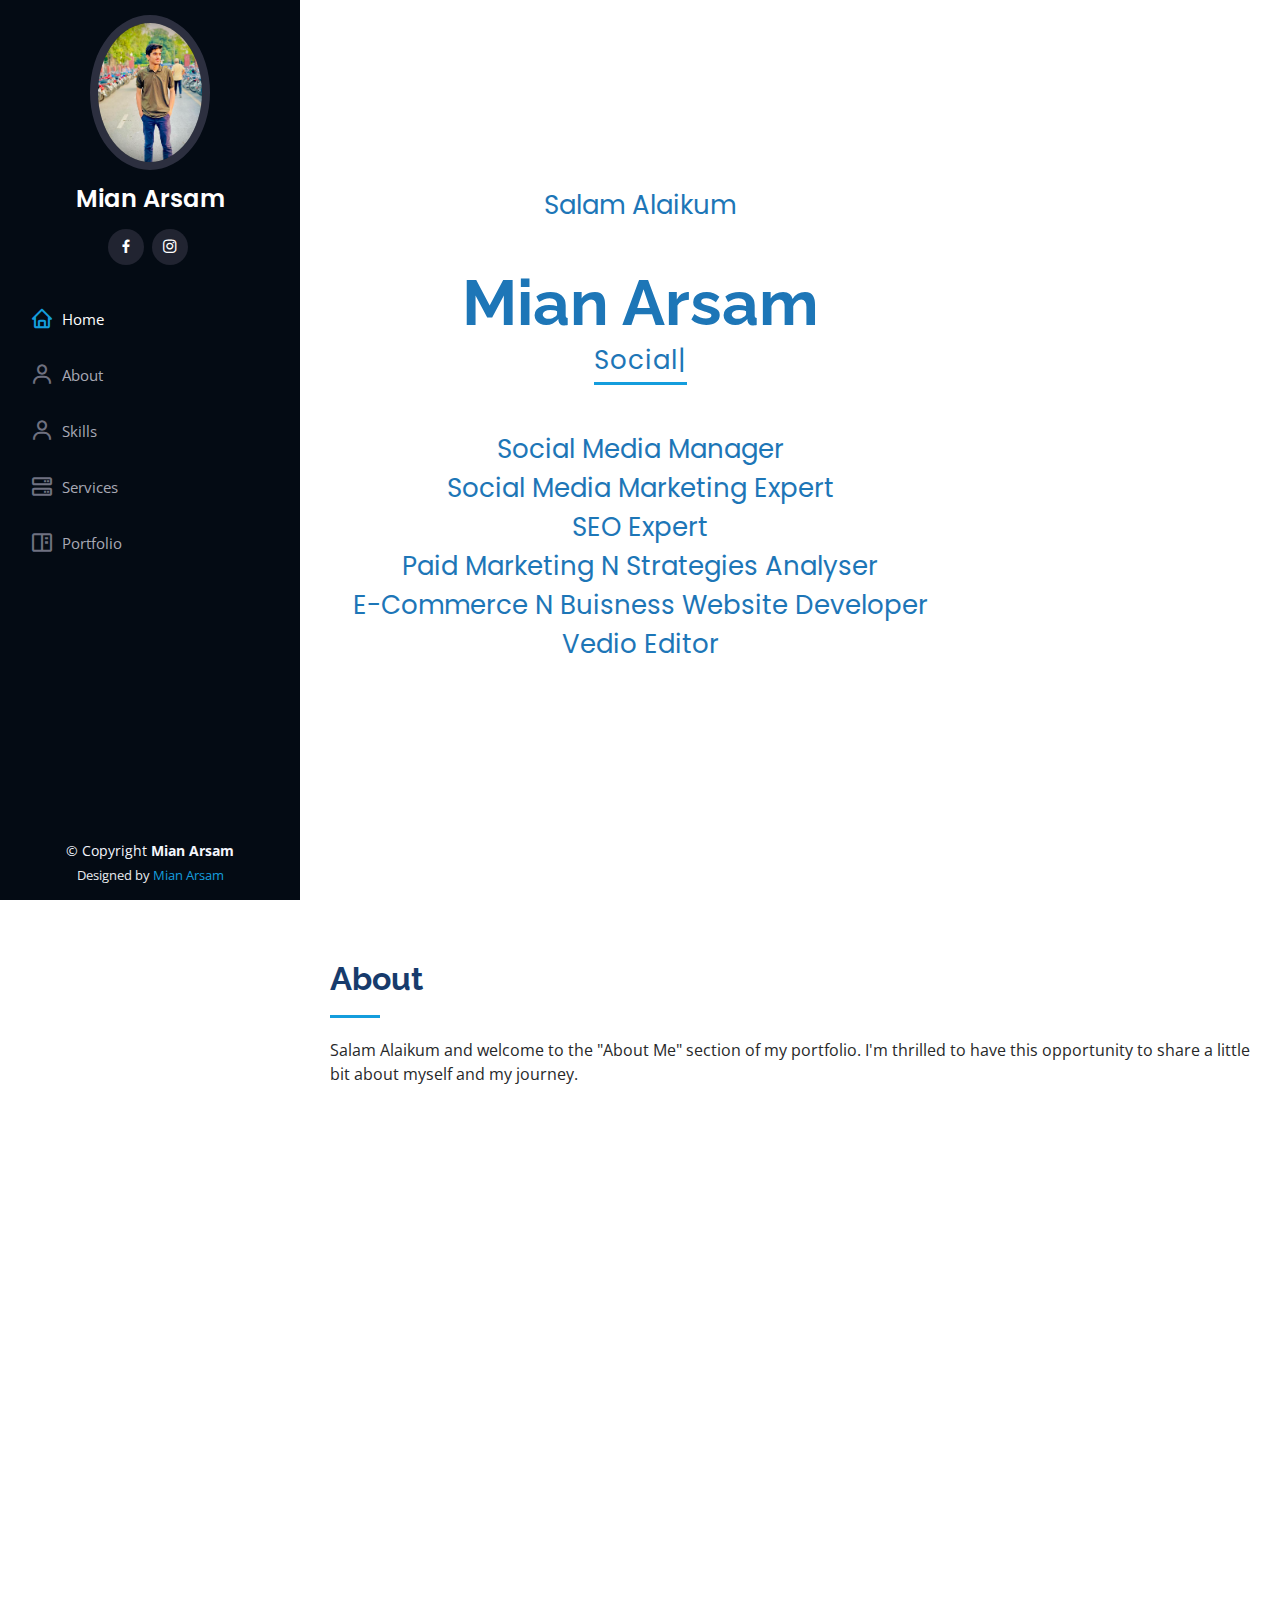
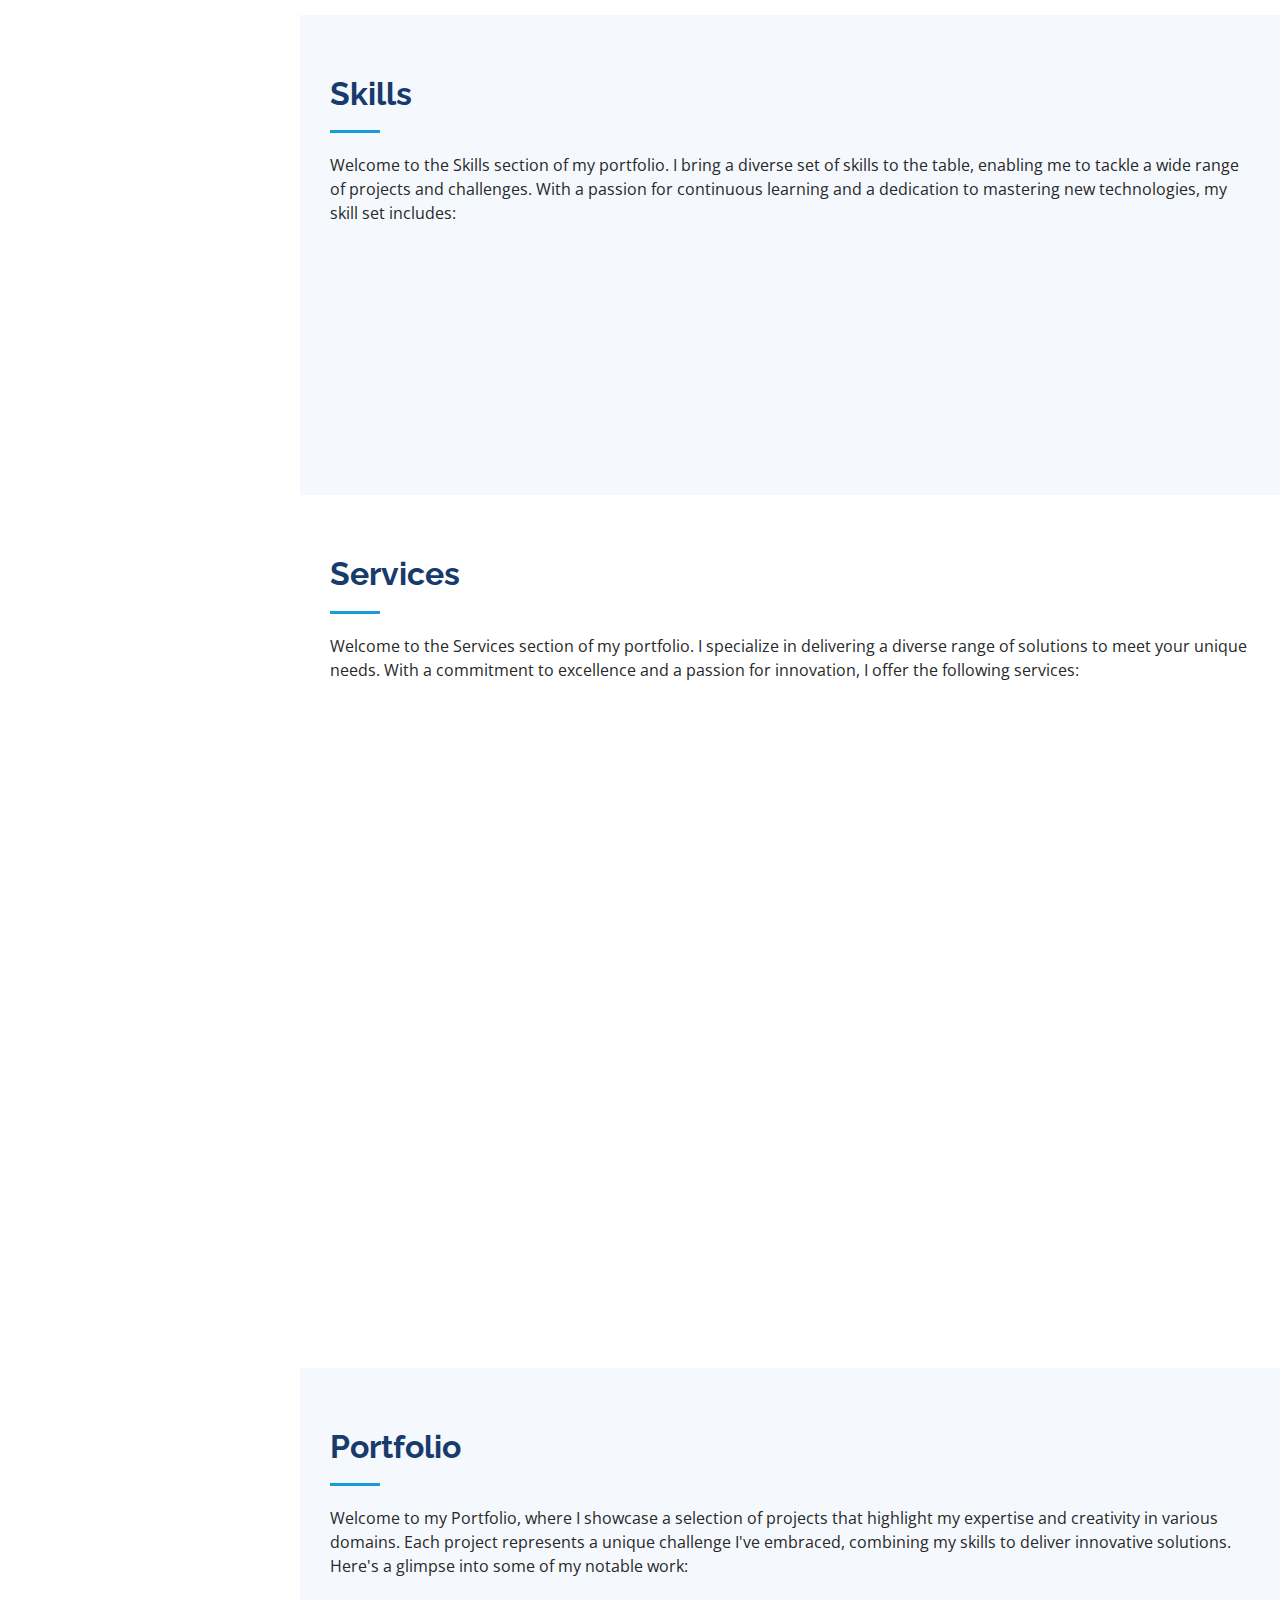
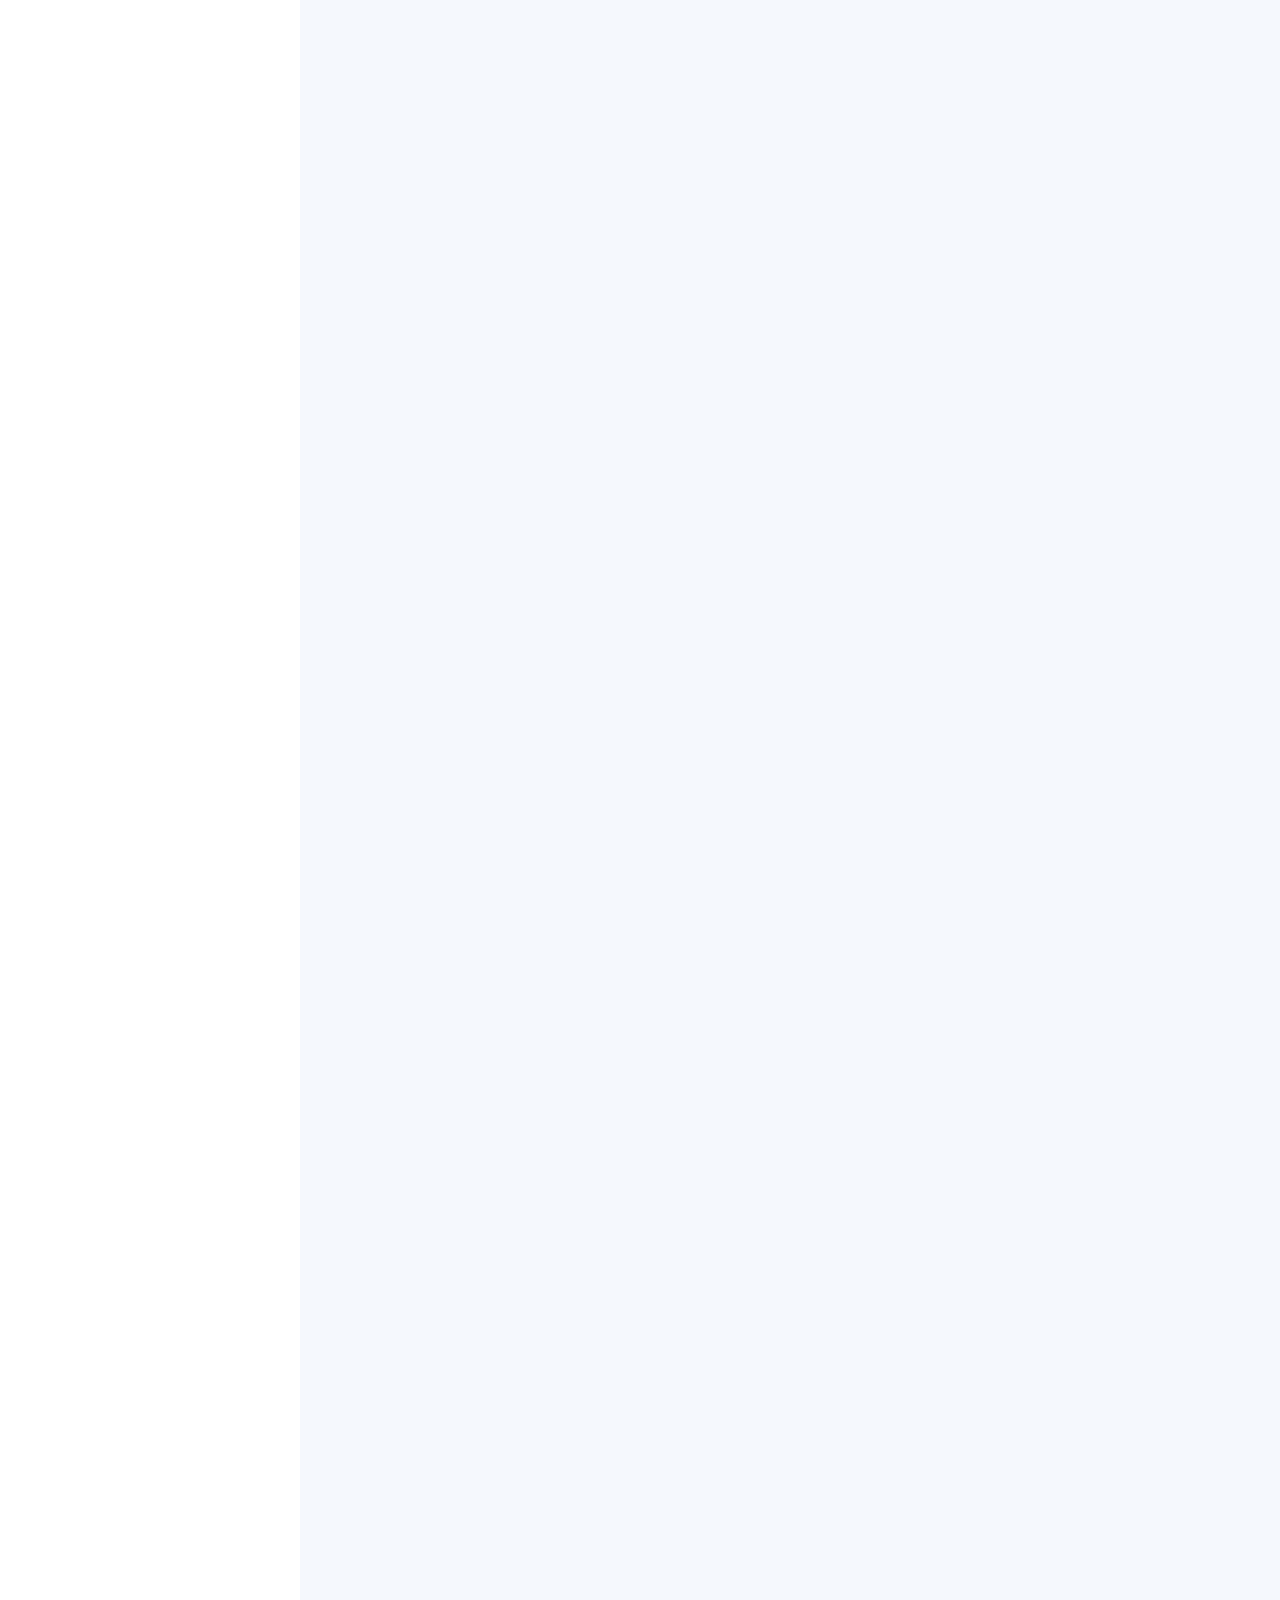
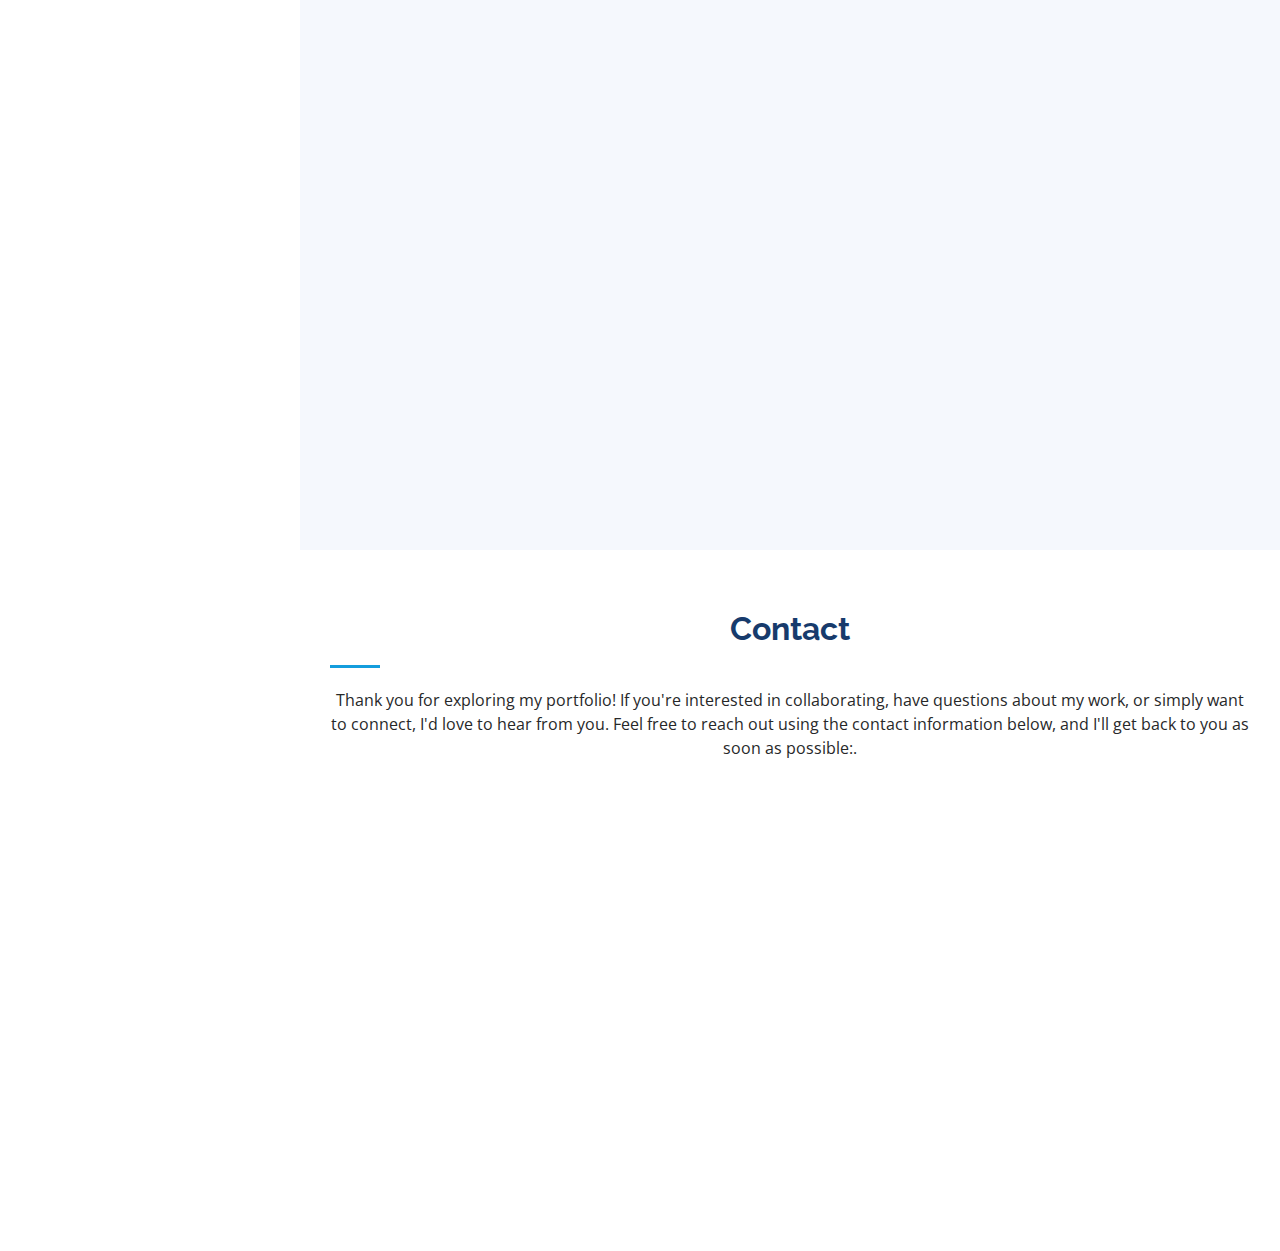
==== commit 47d4d289: "Update index.html" ====
--- a/index.html
+++ b/index.html
@@ -84,7 +84,7 @@
       <p class="text-center"> <span class="typed text-center"
           data-typed-items="Social Media Manager,Social Media Marketing Expert,SEO Expert,Paid Marketing N Strategies Analyser,E-Commerce N Buisness Website Developer,Vedio Editor"></span>
       </p>
-      <p class="text-center "> Social Media Manager <br>SOcial Media Marketing Expert <br>SEO Expert <br>Paid Marketing
+      <p class="text-center "> Social Media Manager <br>Social Media Marketing Expert <br>SEO Expert <br>Paid Marketing
         N Strategies Analyser <br> E-Commerce N Buisness Website Developer <br>Vedio Editor</p>
 
     </div>
